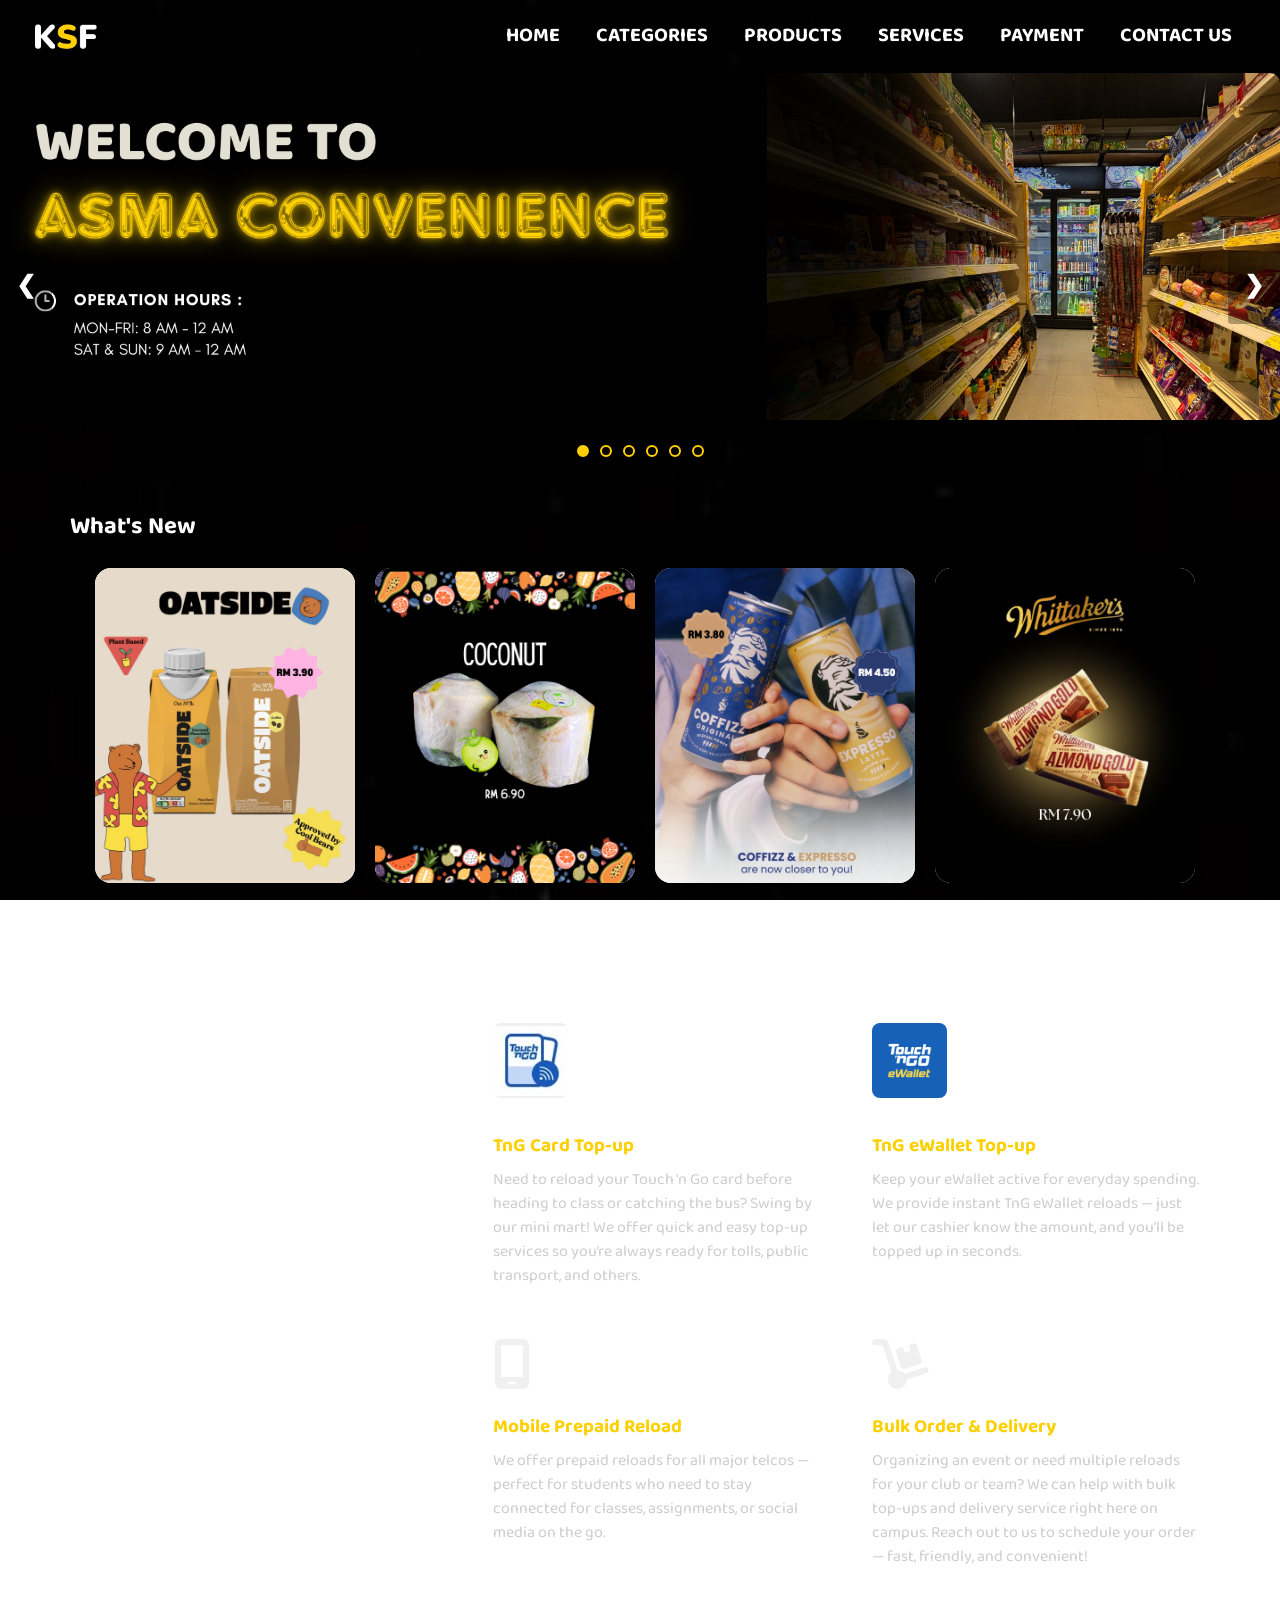
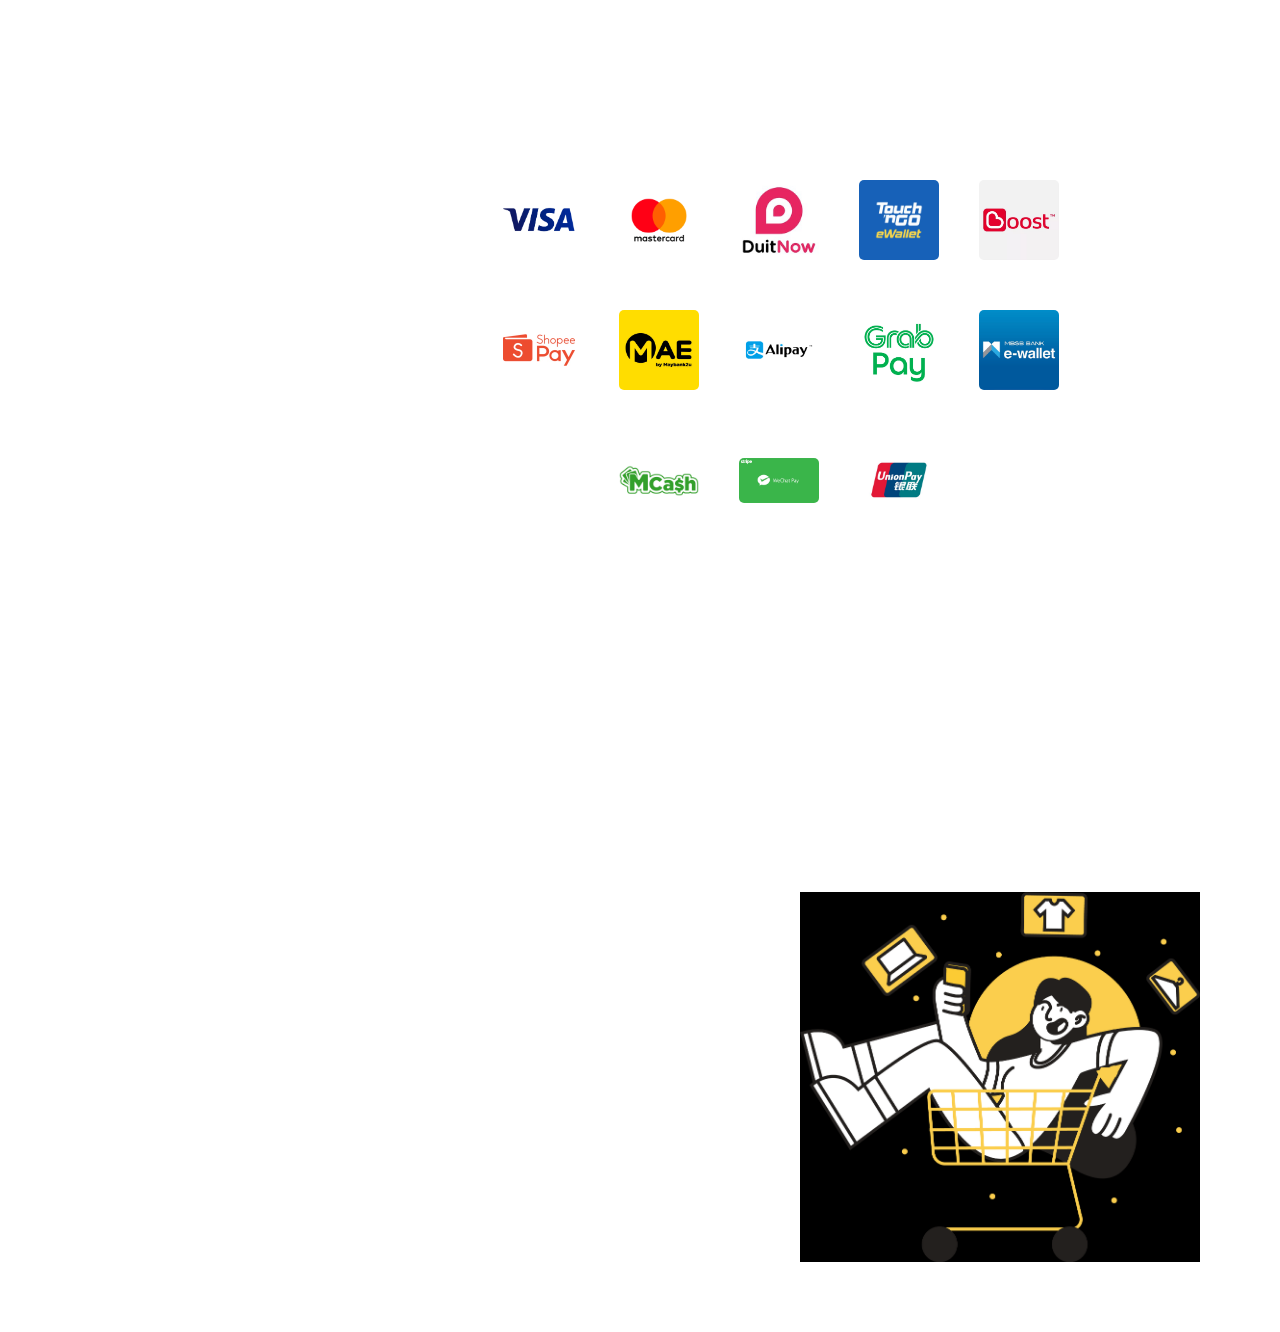
==== index.html @ 22eb764d "c" ====
<!DOCTYPE html>
<html lang="en">
<head>
  <meta charset="UTF-8" />
  <meta name="viewport" content="width=device-width, initial-scale=1.0"/>
  <link rel="preconnect" href="https://fonts.googleapis.com">
  <link rel="preconnect" href="https://fonts.gstatic.com" crossorigin>
  <link href="https://fonts.googleapis.com/css2?family=Baloo+Bhaijaan+2&display=swap" rel="stylesheet">
  <title>Asma' Convenience</title>
  <link rel="stylesheet" href="asmaconvenience.css" />
  <link rel="stylesheet" href="https://cdnjs.cloudflare.com/ajax/libs/font-awesome/6.4.0/css/all.min.css"/>
</head>
<body>
  <div class="header">
    <div class="logo-container">
      <img src="logo.jpeg" alt="Asma Convenience Logo" class="logo-img" />
      <span class="logo-text">Kedai Serbaneka Fareeha</span>
    </div>    
    <nav class="nav-links">
      <a href="index.html">HOME</a>
      <div class="dropdown">
        <a href="#">CATEGORIES</a>
        <div class="dropdown-content">
          <a href="products.html?category=Dairy%20%26%20Eggs">Dairy & Eggs</a>
          <a href="products.html?category=Instant%20Noodles">Instant Noodles</a>
          <a href="products.html?category=Ketchups%20%26%20Sauces">Ketchups & Sauces</a>
          <a href="products.html?category=Beverages">Beverages</a>
          <a href="products.html?category=Snacks">Snacks</a>
          <a href="products.html?category=Household%20Essentials">Household Essentials</a>
          <a href="products.html?category=Stationaries">Stationaries</a>
          <a href="products.html?category=Phone%20Accessories">Phone Accessories</a>
          <a href="products.html?category=Health%20%26%20Wellness">Health & Wellness</a>
        </div>
      </div>
      <a href="products.html">PRODUCTS</a>
      <a href="#services">SERVICES</a>
      <a href="#payment">PAYMENT</a>
      <a href="#contactus">CONTACT US</a>
    </nav>
  </div>

  <div class="slideshow-container">

    <div class="mySlides fade">
      <img src="asmaconvenience.png" class="banner-img" alt="Asma Convenience">
    </div>

    <div class="mySlides fade">
      <img src="banner5.png" class="banner-img" alt="Promo 5">
    </div>
  
    <div class="mySlides fade">
      <img src="banner1.png" class="banner-img" alt="Promo 1">
    </div>

    <div class="mySlides fade">
      <img src="banner2.png" class="banner-img" alt="Promo 2">
    </div>
  
    <div class="mySlides fade">
      <img src="banner3.png" class="banner-img" alt="Promo 3">
    </div>

    <div class="mySlides fade">
      <img src="banner4.png" class="banner-img" alt="Promo 4">
    </div>
  
    <!-- Navigation arrows -->
    <a class="prev" onclick="plusSlides(-1)">❮</a>
    <a class="next" onclick="plusSlides(1)">❯</a>
  </div>
  
  <!-- Dots -->
  <div style="text-align:center; margin-top: 10px;">
    <span class="dot" onclick="currentSlide(1)"></span> 
    <span class="dot" onclick="currentSlide(2)"></span> 
    <span class="dot" onclick="currentSlide(3)"></span> 
    <span class="dot" onclick="currentSlide(4)"></span>
    <span class="dot" onclick="currentSlide(5)"></span>
    <span class="dot" onclick="currentSlide(6)"></span>
  </div>
  
  <script>
    let slideIndex = 1;
    showSlides(slideIndex);
    
    // Next/previous controls
    function plusSlides(n) {
      showSlides(slideIndex += n);
    }
    
    // Dot controls
    function currentSlide(n) {
      showSlides(slideIndex = n);
    }
    
    // Main function
    function showSlides(n) {
      let i;
      let slides = document.getElementsByClassName("mySlides");
      let dots = document.getElementsByClassName("dot");
    
      if (n > slides.length) { slideIndex = 1 }
      if (n < 1) { slideIndex = slides.length }
    
      for (i = 0; i < slides.length; i++) {
        slides[i].style.display = "none";
      }
    
      for (i = 0; i < dots.length; i++) {
        dots[i].classList.remove("active");
      }
    
      slides[slideIndex - 1].style.display = "block";
      dots[slideIndex - 1].classList.add("active");
    }
    
    // Optional: Auto-slide
    setInterval(() => {
      plusSlides(1);
    }, 5000);
    </script>
    
 <div class="home-container">
  <section class="section">
    <h2 class="section-title">What's New</h2>
    <div class="cards-row">
      <div class="card">
        <img src="oatside.png" alt="Oatside">
      </div>
      <div class="card">
        <img src="coconut.png" alt="Coconut">
      </div>
      <div class="card">
        <img src="zus.png" alt="Zus">
      </div>
      <div class="card">
        <img src="whittakers.png" alt="Whittakers">
      </div>
    </div>
  </section>

  <section id="services">
    <section class="services-section">
      <div class="services-container">
        <div class="services-left">
            <h1>Other<br>Services</h1>
        </div>
        <div class="services-right">
          <div class="service-card">
            <img src="tngcard.jpeg" alt="TnG Card Topup" class="service-icon">
            <h3>TnG Card Top-up</h3>
            <p>Need to reload your Touch 'n Go card before heading to class or catching the bus? Swing by our mini mart! We offer quick and easy top-up services so you’re always ready for tolls, public transport, and others.</p>
          </div>
          <div class="service-card">
            <img src="tng.jpeg" alt="TnG eWallet" class="service-icon">
            <h3>TnG eWallet Top-up</h3>
            <p>Keep your eWallet active for everyday spending. We provide instant TnG eWallet reloads — just let our cashier know the amount, and you’ll be topped up in seconds.</p>
          </div>
          <div class="service-card">
            <i class="fa-solid fa-mobile-screen"></i>
            <h3>Mobile Prepaid Reload</h3>
            <p>We offer prepaid reloads for all major telcos — perfect for students who need to stay connected for classes, assignments, or social media on the go.</p>
          </div>
          <div class="service-card">
            <i class="fa-solid fa-dolly"></i>
            <h3>Bulk Order & Delivery</h3>
            <p>Organizing an event or need multiple reloads for your club or team? We can help with bulk top-ups and delivery service right here on campus. Reach out to us to schedule your order — fast, friendly, and convenient!</p>
          </div>
    </div>
  </div>
 </section> 
 </section>

<section id="payment">
  <section class="payment-section">
    <div class="payment-container">
      <div class="payment-right"> 
        <h1>We're<br>Accepting</h1>
      </div>

      <div class="payment-left">
  
        <div class="payment-grid">
          <div class="payment-item"><img src="visa.jpeg" width="200vh" height="100vh" alt="Visa" /></div>
          <div class="payment-item"><img src="mastercard.jpeg" width="200vh" height="100vh" alt="MasterCard" /></div>
          <div class="payment-item"><img src="duitnow.jpeg" alt="DuitNow" /></div>
          <div class="payment-item"><img src="tng.jpeg" alt="TouchNGo" /></div>
          <div class="payment-item"><img src="boost.jpeg" alt="Boost" /></div>
          <div class="payment-item"><img src="shopeepay.jpeg" alt="ShopeePay" /></div>
          <div class="payment-item"><img src="mae.jpeg" alt="MAE" /></div>
          <div class="payment-item"><img src="alipay.jpeg" alt="Alipay" /></div>
          <div class="payment-item"><img src="grabpay.jpeg" alt="GrabPay" /></div>
          <div class="payment-item"><img src="mbsb.jpeg" alt="MBSB e-wallet" /></div>
          <div class="payment-item"><img src="mcash.jpeg" width="400vh" height="200vh" alt="Mcash" /></div>
          <div class="payment-item"><img src="wechatpay.jpeg" width="400vh" height="200vh" alt="WeChatPay" /></div>
          <div class="payment-item"><img src="unionpay.jpeg" alt="UnionPay" /></div>
        </div>
      </div>
     </div> 

 </div>
 </section>
</section>

<section id="contactus">

  <h1 class="contact-title">Contact Us</h1>

  <div class="contact-container">
    <div class="contact-info">
      <div class="contact-item">
        <i class="fab fa-whatsapp"></i>
        <a href="https://wa.me/60193149748" target="_blank">019-314 9748</a>
      </div>

      <div class="contact-item">
        <i class="fab fa-telegram-plane"></i>
        <a href="https://t.me/+zmRWgYmFlAIzOWI1" target="_blank"><u>Asma Shop (KSF)</u></a>
      </div>

      <div class="contact-item">
        <i class="fab fa-facebook-f"></i>
        <a href="https://m.facebook.com/101898915537876/" target="_blank"><u>KSF</u></a>
      </div>

      <div class="contact-item">
        <i class="fab fa-instagram"></i>
        <a href="https://www.instagram.com/ksf_iium?igsh=MXhtZDY1aGNoeW56NQ==" target="_blank"><u>@ksf_iium</u></a>
      </div>

      <div class="contact-item">
        <i class="fas fa-map-marker-alt"></i>
        <a href="https://g.co/kgs/t4s66xi" target="_blank">Asma Conv</a>
      </div>
    </div>

    <div class="contact-image">
      <img src="shopping-cart-illustration.png" alt="Shopping Illustration" />
    </div>
  </div>

  </section>
 
</body>
</html>
---- asmaconvenience.css ----
/* General reset and base styles */

html {
  scroll-behavior: smooth;
}

* {
    margin: 0;
    padding: 0;
    box-sizing: border-box;
  }
  
  body {
    font-family: 'Baloo Bhaijaan 2', cursive;
    background: url('background.jpg') no-repeat center center fixed;
    background-size: cover;
    color: white;
    overflow-x: hidden;
  }
  
  .header {
    background: rgba(0, 0, 0, 0.5);
    padding: 15px 30px;
    display: flex;
    justify-content: space-between;
    align-items: center;
    position: relative;
  }
  
  .logo-container {
    display: flex;
    align-items: center;
    position: relative;
    width: fit-content;
    cursor: pointer;
  }

  .logo-img {
    height: 30px;
    width: auto;
    vertical-align: middle;
    transition: transform 0.8s ease-in-out;
  }  

  .logo-container:hover .logo-text {
    opacity: 1;
    transform: translateX(0);
  }
  
  .logo-text {
    margin-left: 10px;
    font-size: 24px;
    color: #fed000;
    white-space: nowrap;
    opacity: 0;
    transform: translateX(-10px);
    transition: opacity 0.3s ease, transform 0.8s ease-in-out;
  }

  .nav-links a {
    color: white;
    text-decoration: none;
    margin: 0 10px;
    font-size: 20px;
    font-weight: 700;
    padding: 4px 8px;
    border-radius: 4px;
    transition: color 0.3s, background-color 0.3s;
  }

  .nav-links a:hover {
    color: #fed000;
    text-shadow: 0 0 1px #fed000;
  }
  
  .nav-links {
    display: flex;
    align-items: center;
  }
  
  .dropdown {
    position: relative;
    display: inline-block;
  }
  
  .dropdown-content {
    display: none;
    position: absolute;
    top: 100%;
    left: 0;
    background-color: black;
    min-width: 200px;
    z-index: 1;
    flex-direction: column;
    box-shadow: 0px 4px 8px rgba(0, 0, 0, 0.2);
  }
  
  .dropdown-content a {
    color: white;
    padding: 10px 15px;
    text-decoration: none;
    display: block;
    font-weight: bold;
  }
  
  .dropdown:hover .dropdown-content {
    display: flex;
  }

  .dropdown-content a:hover {
    color: #fed000;
  }

  /* Banner images */
.banner-img {
  width: 100%;
  height: auto;
  border-radius: 10px;
  object-fit: cover;
}

/* Hide slides by default */
.mySlides {
  display: none;
}

.slideshow-container {
  position: relative;
  max-width: 100%;
  margin: auto;
}

/* Arrows */
.prev, .next {
  cursor: pointer;
  position: absolute;
  top: 50%;
  width: auto;
  padding: 16px;
  color: white;
  font-weight: bold;
  font-size: 24px;
  transition: 0.3s;
  border-radius: 0 3px 3px 0;
  user-select: none;
  background-color: rgba(0, 0, 0, 0.3);
}

.next {
  right: 0;
  border-radius: 3px 0 0 3px;
}

.prev:hover, .next:hover {
  background-color: rgba(0, 0, 0, 0.6);
}

/* Fade animation */
.fade {
  animation-name: fade;
  animation-duration: 1s;
}

@keyframes fade {
  from { opacity: 0.4; }
  to { opacity: 1; }
}

/* Dots */
.dot {
  cursor: pointer;
  height: 12px;
  width: 12px;
  margin: 0 4px;
  background-color: black;
  border: 2px solid #fed000;
  border-radius: 50%;
  display: inline-block;
  transition: background-color 0.3s;
}

.active, .dot:hover {
  background-color: #fed000;
}  

.home-container {
  padding: 20px;
  max-width: 1200px;
  margin: 20px auto;
}

.section {
  margin-bottom: 40px;
  padding-left: 10px;
}

.section-title {
  font-size: 24px;
  margin-bottom: 20px;
  font-weight: bold;
}

.cards-row {
  display: flex;
  flex-wrap: wrap;
  gap: 20px;
  justify-content: center;
}

.card {
  width: 260px;
  background-color: #fff;
  border-radius: 16px;
  box-shadow: 0 4px 8px rgba(0, 0, 0, 0.1);
  overflow: hidden;
  text-align: center;
  transition: all 0.4s ease;
  flex: 1 1 200px;
  max-width: 260px;
}

.card:hover {
  transform: scale(1.15);
}

.card img {
  width: 100%;
  height: 100%;
  object-fit: cover;
}

@media (max-width: 768px) {
  .header {
    flex-direction: column;
    align-items: flex-start;
  }

  .nav-links {
    flex-wrap: wrap;
    justify-content: flex-start;
    width: 100%;
  }

  .nav-links a {
    margin: 5px 0;
  }

  .dropdown-content {
    position: static;
    width: 100%;
  }
}

.container {
    display: flex;
}

.sidebar {
    width: 250px;
    background: black;
    padding: 20px;
    display: flex;
    flex-direction: column;
    height: 180vh;
}

.sidebar a {
    color: white;
    padding: 15px 10px;
    text-decoration: none;
    font-weight: bolder;
    font-size: larger;
    transition: background 0.3s;
    padding-bottom: 20px;
  }
  
  .sidebar a:hover {
    background: black;
    color: #fed000;
  }

  .products-section {
    flex: 1;
    padding: 60px 40px;
  }
  
  .products-header {
  display: flex;
  justify-content: space-between;
  align-items: center;
  margin-bottom: 20px;
  }

  .products-section h1 {
    font-size: 36px;
    margin-bottom: 30px;
    text-align: left;
    color: #fed000;
  }
  
  .product-grid {
    display: grid;
    grid-template-columns: repeat(auto-fit, minmax(200px, 1fr));
    gap: 20px;
    justify-items: center;
    margin-top: 30px;
  }
  
  .product-card {
    border-radius: 10px;
    padding: 15px;
    text-align: center;
    width: 100%;
    max-width: 180px;
  }

  .product-card h3 {
    font-family: Arial, Helvetica, sans-serif;
  }
  
  .product-card img {
    width: 100%;
    border-radius: 6px;
    margin-bottom: 10px;
    height: auto;
    max-height: 180px;
    object-fit: contain;
  }

  .products-slideshow {
  position: relative;
  width: 100%;
  height: 200px;
  overflow: hidden;
}

.products-slideshow .slide {
  display: none;
  width: 100%;
  border-radius: 6px;
  margin-bottom: 10px;
}

.products-slideshow .slide.active {
  display: block;
  background-color: transparent;
}

.products-slideshow img.slide {
  position: absolute;
  top: 0;
  left: 0;
  width: 100%;
  height: 100%;
  object-fit: cover;
  opacity: 0;
  transition: opacity 0.3s ease;
  z-index: 0;
}

.products-slideshow img.slide.active {
  opacity: 1;
  z-index: 1;
}

.products-slideshow .dots {
  display: flex;
  justify-content: center;
  gap: 5px;
  margin-top: 8px;
  
  position: absolute;
  bottom: 10px;
  left: 50%;
  transform: translateX(-50%);
  gap: 6px;
  z-index: 2;
}

.products-slideshow .dot {
  width: 10px;
  height: 10px;
  border: 2px solid #fed000;
  border-radius: 50%;
  background-color: transparent;
  cursor: pointer;
  transition: background-color 0.2s ease;
}

.products-slideshow .dot:hover,
.products-slideshow .dot.active {
  background-color: #fed000;
}

  .add-to-cart-btn {
    display: flex;
    justify-content: space-between;
    align-items: center;
    gap: 8px;
    font-size: 15px;
    width: 100%;
    max-width: 180px;
    margin-top: 1rem;
    padding: 10px 14px;
    background-color: #000;
    color: #fed000;
    border: 2px solid #fed000;
    border-radius: 8px;
    font-weight: 600;
    cursor: pointer;
    transition: all 0.2s ease-in-out;
    box-shadow: 0 4px 6px rgba(0,0,0,0.1);
    cursor: pointer;
}

.add-to-cart-btn span:last-child {
  font-size: 18px;
  background-color: #fed000;
  color: #000;
  border-radius: 50%;
  width: 24px;
  height: 24px;
  display: flex;
  justify-content: center;
  align-items: center;
}

.add-to-cart-btn span:last-child:hover {
  color: #fed000;
  background-color: #000;
  transform: translateY(-2px);
}

@media (max-width: 600px) {
  .product-card {
    padding: 10px;
  }

  .add-to-cart-btn {
    font-size: 14px;
    padding: 8px 12px;
  }

  .product-card h3 {
    font-size: 14px;
  }
}

.pagination {
  display: flex;
  justify-content: center;
  margin: 20px 0;
  gap: 6px;
  flex-wrap: wrap;
  padding: 10px 0;
}

.pagination button {
  padding: 6px 12px;
  border: 1px solid #aaa;
  background-color: #fff;
  cursor: pointer;
  font-family: 'Baloo Bhaijaan 2', cursive;
  border-radius: 4px;
}

.pagination button.active {
  background-color: #007bff;
  color: white;
  font-weight: bold;
}

@media (max-width: 768px) {
  .container {
    flex-direction: column;
  }

  .sidebar {
    width: 100%;
    height: auto;
    padding: 10px;
    flex-direction: row;
    flex-wrap: wrap;
    justify-content: center;
    background: #000;
  }

  .sidebar a {
    padding: 10px;
    font-size: 14px;
    flex: 1 0 45%;
    text-align: center;
    margin: 5px;
  }

  .products-section {
    padding: 20px 15px;
  }

  .products-header {
    flex-direction: column;
    align-items: flex-start;
    gap: 10px;
  }

  .products-header h1 {
    font-size: 28px;
    margin-bottom: 0;
  }

  .cart-link {
    font-size: 16px;
    align-self: flex-end;
  }

  .search-bar input {
    width: 100%;
    font-size: 16px;
    padding: 10px;
    margin-top: 15px;
  }

  .product-grid {
    grid-template-columns: repeat(auto-fit, minmax(150px, 1fr));
    gap: 15px;
  }

  .product-card {
    max-width: 100%;
  }

  .add-to-cart-btn {
    font-size: 13px;
    padding: 8px 10px;
  }

  .add-to-cart-btn span:last-child {
    width: 20px;
    height: 20px;
    font-size: 16px;
  }

  .pagination button {
    padding: 5px 10px;
    font-size: 14px;
  }
}

.payment-section {
  padding-top: 100px;
  padding-right: 20px;
  padding-bottom: 100px;
  padding-left: 20px;
}

.payment-container {
  display: flex;
  gap: 60px;
  flex-wrap: wrap;
  align-items: flex-start;
  justify-content: center
}

 .payment-right {
  font-size: 35px;
  font-weight: bold;
  color: #fed000;
  text-align: right;
  line-height: 64px; /* Match tallest logo height */
}

 .payment-right h1 {
  font-size: 48px;
  font-weight: bold;
  color: #fff;
  text-align: left;
  line-height: 1.3;
 }
 
.payment-left {
  display: flex;
  flex-wrap: wrap;
  gap: 20px;
}

.payment-grid {
  display: flex;
  flex-wrap: wrap;
  justify-content: center;
  gap: 20px;
  align-items: center;
  max-width: 600px;
}

.payment-item {
  text-align: center;
  transition: all 0.3s ease;
}

.payment-item:hover {
  transform: scale(1.30);
}

.payment-item img {
  width: 100px;
  height: auto;
  border-radius: 15px;
  padding: 10px;
}

/* Mobile (480px and below) */
@media (max-width: 480px) {
  .payment-section {
    padding: 40px 10px;
  }

  .payment-container {
    gap: 30px;
    padding: 10px;
  }

  .payment-right h1 {
    font-size: 28px;
  }

  .payment-grid {
    gap: 10px;
  }

  .payment-item img {
    width: 60px;
    padding: 5px;
  }

  .payment-item:hover {
    transform: scale(1.1); /* Less zoom on mobile */
  }
}

.services-section {
  padding-top: 100px;
  padding-right: 20px;
  padding-bottom: 100px;
  padding-left: 20px;
}

.services-container {
  display: flex;
  gap: 60px;
  flex-wrap: wrap;
}

.services-left {
  flex: 1;
  min-width: 200px;
  display: flex;
}

.services-left h1 {
  font-size: 48px;
  line-height: 1.3;
  color: #fff;
}

.services-right {
  flex: 2;
  display: grid;
  grid-template-columns: repeat(2, 1fr);
  gap: 50px;
}

.service-card {
  color: #ccc;
}

.service-icon {
  width: 75px;
  height: 75px;
  margin-bottom: 12px;
  display: inline-block;
  object-fit: contain;
  border-radius: 8px;
  background-color: #f0f0f0;
}

.service-card i {
  font-size: 50px;
  color: #f0f0f0;
  margin-bottom: 12px;
  display: inline-block;
}

.service-card h3 {
  margin: 10px 0 6px;
  font-size: 19px;
  font-weight: bold;
  color: #fed000;
}

.service-card p {
  font-size: 16px;
  line-height: 1.5;
}

@media (max-width: 768px) {
  .services-section {
    padding: 40px 20px;
  }

  .services-container {
    flex-direction: column;
    gap: 30px;
  }

  .services-left h1 {
    font-size: 32px;
    text-align: center;
  }

  .services-right {
    grid-template-columns: 1fr;
    gap: 30px;
  }

  .service-card h3 {
    font-size: 16px;
    text-align: center;
  }

  .service-card p {
    font-size: 14px;
    text-align: justify;
  }

  .service-icon,
  .service-card i {
    display: block;
    margin: 0 auto 12px;
    align-items: center;
  }
}

/* Header */
header {
  padding: 20px;
  text-align: left;
  background-color: #1e1e1e;
  border-bottom: 1px solid #333;
}

header h1 {
  margin: 0;
}

.cart-link {
  color: #f2f2f2;
  text-decoration: none;
  font-size: 14px;
  text-align: right;
  padding: 8px 14px;
}

.cart-link:hover {
  color: #fed000;
}

.search-bar {
    margin-bottom: 20px;
    text-align: center;
  }

  #searchInput {
    width: 60%;
    padding: 10px;
    border: 1px solid #ccc;
    border-radius: 8px;
    font-size: 16px;
  }

/* Main Cart Section */
main {
  padding: 40px 20px;
  display: flex;
  justify-content: center;
}

.cart-table {
  background-color: #fff;
  color: #000;
  border-radius: 12px;
  box-shadow: 0 0 10px rgba(255, 255, 255, 0.05);
  overflow-x: auto;
  width: 90%;
  max-width: 900px;
}

.cart-table table {
  width: 100%;
  border-collapse: collapse;
}

.cart-table th,
.cart-table td {
  padding: 16px;
  text-align: center;
  border-bottom: 1px solid #ddd;
}

.cart-table th {
  background-color: #f2f2f2;
  font-weight: bold;
}

.cart-product {
  display: flex;
  align-items: center;
  gap: 10px;
}

.cart-product img {
  width: 60px;
  height: 60px;
  object-fit: cover;
  border-radius: 6px;
}

.qty-btn {
  background-color: #eee;
  border: none;
  padding: 6px 10px;
  font-size: 16px;
  cursor: pointer;
  margin: 0 5px;
  border-radius: 6px;
}

.qty-btn:hover {
  background-color: #ddd;
}

.clear-btn {
  width: 150px;       /* or any value you prefer */
  padding: 10px 16px;
  font-size: 16px;
  background-color: #e74c3c;
  color: white;
  border: none;
  border-radius: 5px;
  cursor: pointer;
  margin-bottom: 20px;
}


.clear-btn:hover {
  background-color: #cc0000;
}

.total-row td {
  font-weight: bold;
  font-size: 18px;
  background-color: #fafafa;
}

.cart-wrapper {
  width: 90%;
  max-width: 900px;
  display: flex;
  flex-direction: column;
  align-items: flex-start; /* Left-align children */
  gap: 20px; /* space between table and button */
}

.cart-footer {
  padding-left: 16px; /* adjust if needed */
}

@media (max-width: 768px) {
  main {
    padding: 20px 10px;
  }

  .cart-wrapper {
    width: 100%;
    padding: 0 10px;
    align-items: center;
  }

  .cart-table {
    width: 100%;
    overflow-x: auto;
    border-radius: 8px;
    box-shadow: none;
  }

  .cart-table table {
    min-width: 600px;
  }

  .cart-table th,
  .cart-table td {
    padding: 12px;
    font-size: 14px;
  }

  .cart-product img {
    width: 50px;
    height: 50px;
  }

  .qty-btn {
    padding: 5px 8px;
    font-size: 14px;
  }

  .total-row td {
    font-size: 16px;
  }

  .clear-btn {
    width: 100%;
    max-width: 200px;
    font-size: 15px;
    padding: 10px;
  }

  .cart-footer {
    width: 100%;
    display: flex;
    justify-content: center;
  }

  header h1 {
    font-size: 24px;
    text-align: center;
  }

  .cart-link {
    display: block;
    text-align: center;
    margin-top: 10px;
    font-size: 14px;
  }
}

.contact-title {
  text-align: center;
  color: white;
  font-size: 48px;
  margin-top: 60px;
  margin-bottom: 30px;
}


.contact-container {
  display: flex;
  justify-content: space-between;
  align-items: center;
  padding: 60px 80px;
}

.contact-info {
  flex: 1;
  justify-content: center;
}

.contact-info h1 {
  font-size: 48px;
  margin-bottom: 40px;
}

.contact-item {
  display: flex;
  align-items: center;
  margin-bottom: 17px;
  font-size: 24px;
}

.contact-item i {
  font-size: 32px;
  margin-right: 20px;
}

.contact-item span {
  font-weight: bold;
}

.contact-image img {
  max-width: 400px;
  height: auto;
}

.contact-item a {
  color: #fff;
  text-decoration: none;
  font-weight: bold;
  font-size: 24px;
}

.contact-item a:hover {
  color: #fed000;
   text-decoration: underline;
}
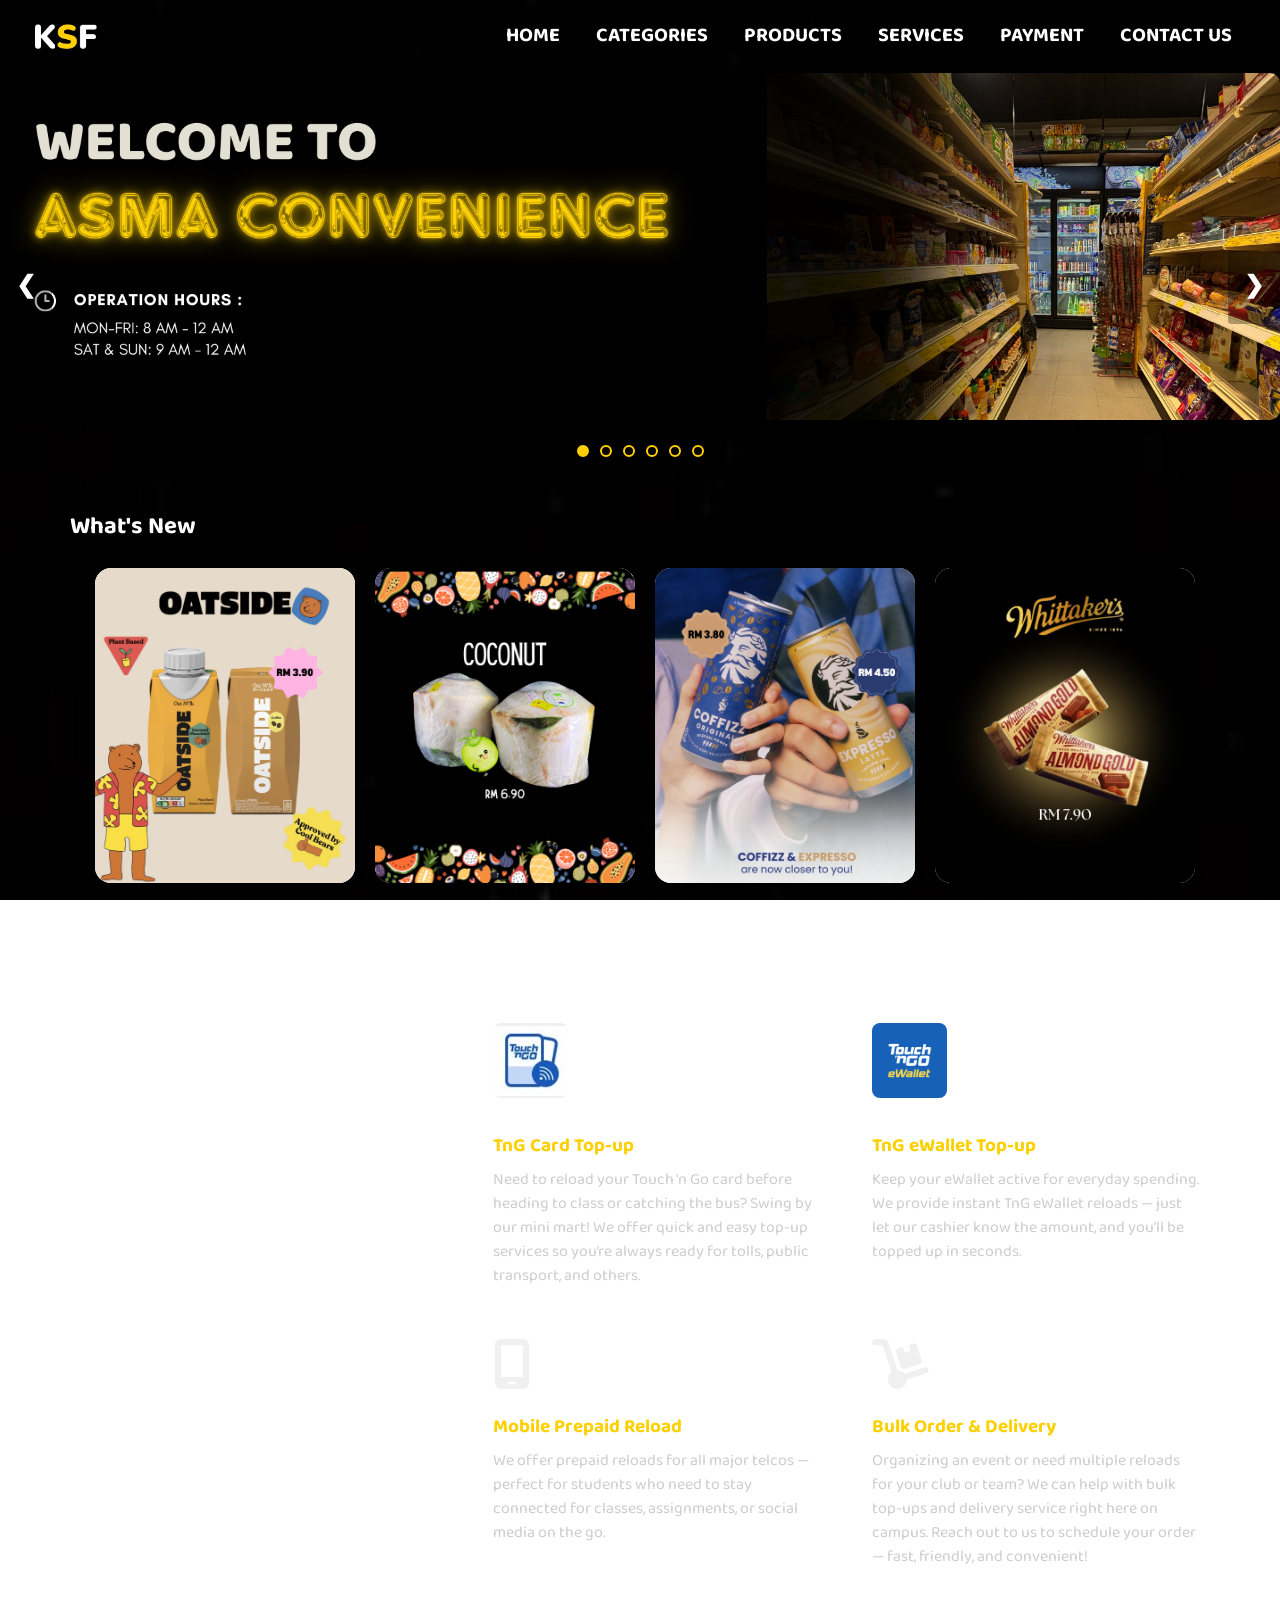
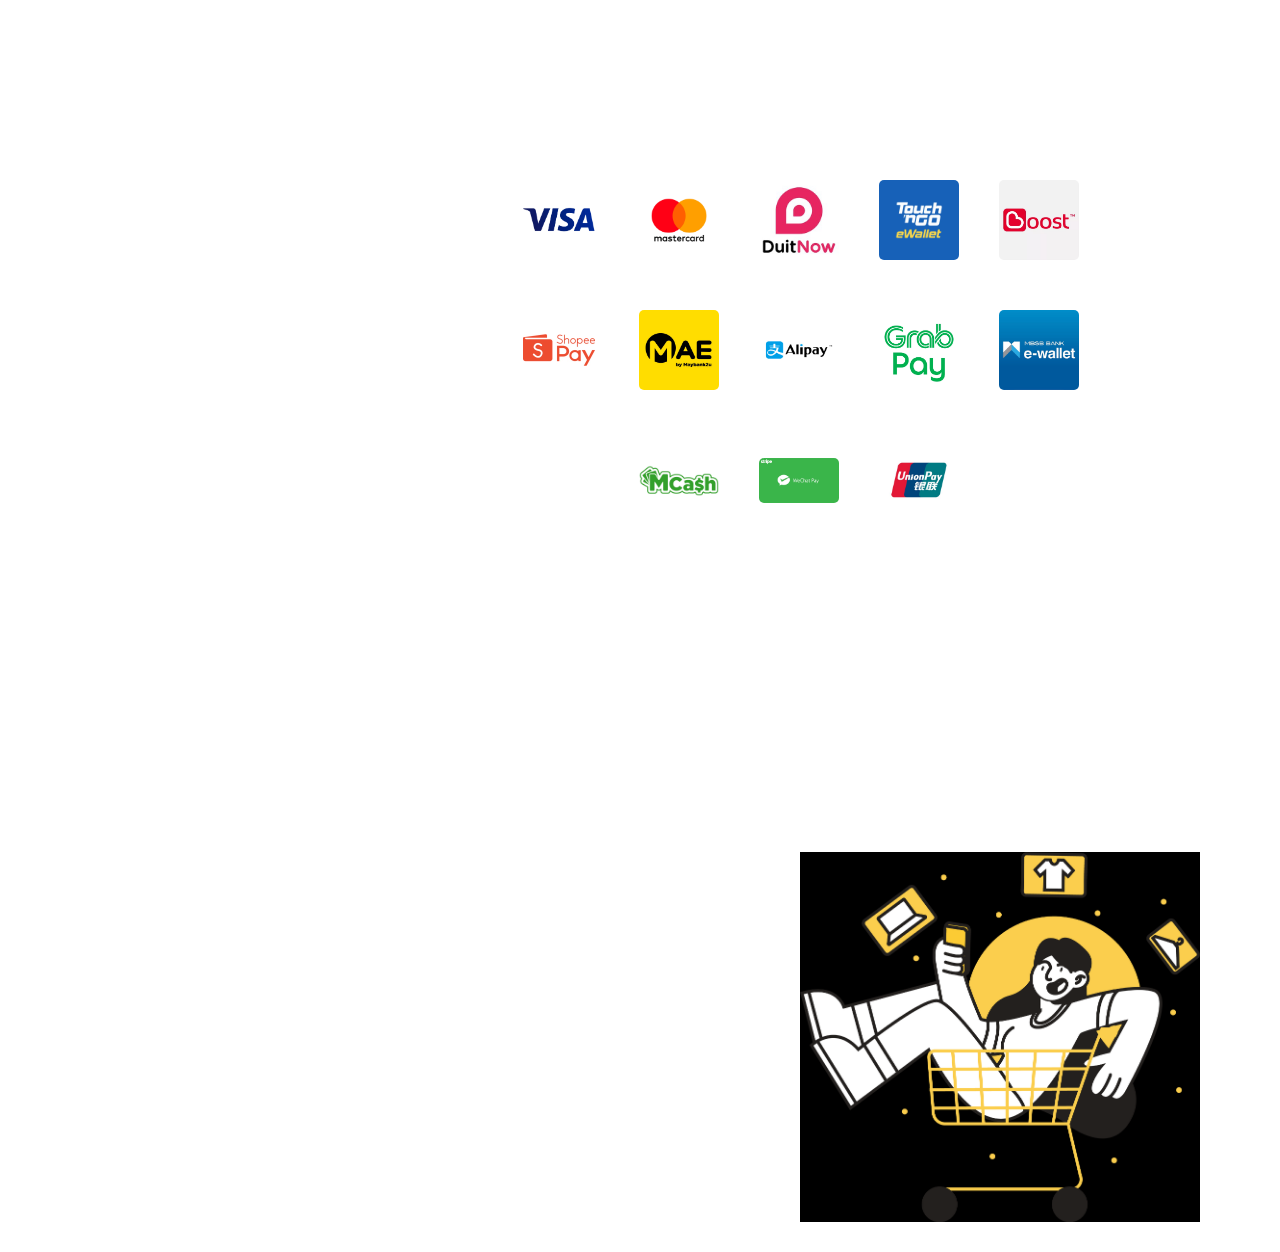
==== commit 14a155da: "c" ====
--- a/index.html
+++ b/index.html
@@ -16,6 +16,9 @@
       <img src="logo.jpeg" alt="Asma Convenience Logo" class="logo-img" />
       <span class="logo-text">Kedai Serbaneka Fareeha</span>
     </div>    
+    <div class="menu-icon" onclick="toggleNav()">
+      <i class="fas fa-bars"></i>
+    </div>
     <nav class="nav-links">
       <a href="index.html">HOME</a>
       <div class="dropdown">
@@ -242,5 +245,11 @@
 
   </section>
  
+  <script>
+  function toggleNav() {
+    document.querySelector('.nav-links').classList.toggle('show');
+  }
+</script>
+
 </body>
 </html>
--- a/asmaconvenience.css
+++ b/asmaconvenience.css
@@ -56,6 +56,13 @@
     transform: translateX(-10px);
     transition: opacity 0.3s ease, transform 0.8s ease-in-out;
   }
+
+  .menu-icon {
+  display: none;
+  font-size: 24px;
+  color: white;
+  cursor: pointer;
+}
 
   .nav-links a {
     color: white;
@@ -78,6 +85,50 @@
     align-items: center;
   }
   
+  @media (max-width: 768px) {
+
+     .menu-icon {
+    display: block;
+  }
+
+    .nav-links {
+    display: none;
+    flex-direction: column;
+    gap: 10px;
+    background-color: rgba(0, 0, 0, 0.9);
+    position: absolute;
+    top: 60px;
+    right: 15px;
+    padding: 15px;
+    border-radius: 8px;
+    z-index: 999;
+  }
+
+  .nav-links.show {
+    display: flex;
+  }
+
+  .logo-container {
+    flex-direction: column;
+    align-items: center;
+    text-align: center;
+    justify-content: space-between;
+  }
+
+  .logo-img {
+    width: 80px;
+  }
+
+  .logo-text {
+    font-size: 18px;
+  }
+
+  nav.nav-links a {
+    font-size: 16px;
+    padding: 8px 0;
+  }
+  }
+
   .dropdown {
     position: relative;
     display: inline-block;
@@ -555,7 +606,7 @@
 
 .payment-container {
   display: flex;
-  gap: 60px;
+  gap: 100px;
   flex-wrap: wrap;
   align-items: flex-start;
   justify-content: center
@@ -565,7 +616,7 @@
   font-size: 35px;
   font-weight: bold;
   color: #fed000;
-  text-align: right;
+  text-align: left;
   line-height: 64px; /* Match tallest logo height */
 }
 
@@ -621,6 +672,7 @@
 
   .payment-right h1 {
     font-size: 28px;
+    text-align: center;
   }
 
   .payment-grid {
@@ -715,6 +767,9 @@
   .services-left h1 {
     font-size: 32px;
     text-align: center;
+    justify-items: center;
+    align-items: center;
+    justify-self: center;
   }
 
   .services-right {
@@ -955,12 +1010,16 @@
   display: flex;
   justify-content: space-between;
   align-items: center;
-  padding: 60px 80px;
+  gap: 10px;
+  padding: 20px 80px;
 }
 
 .contact-info {
-  flex: 1;
+  flex: 1.3;
   justify-content: center;
+  align-items: center;
+  padding-right: 0; /* Remove or reduce this */
+  margin-right: 0;
 }
 
 .contact-info h1 {
@@ -982,6 +1041,10 @@
 
 .contact-item span {
   font-weight: bold;
+}
+
+.contact-image {
+  flex: 0.7;
 }
 
 .contact-image img {
@@ -1000,3 +1063,41 @@
   color: #fed000;
    text-decoration: underline;
 }
+
+@media (max-width: 768px) {
+  .contact-title {
+    font-size: 36px;
+    margin-top: 40px;
+    margin-bottom: 20px;
+    padding: 0 20px;
+  }
+
+  .contact-container {
+    flex-direction: column;
+    padding: 20px;
+    text-align: center;
+  }
+
+  .contact-info {
+    margin-bottom: 30px;
+  }
+
+  .contact-item {
+    justify-content: center;
+    font-size: 18px;
+  }
+
+  .contact-item i {
+    font-size: 24px;
+    margin-right: 12px;
+  }
+
+  .contact-item a {
+    font-size: 18px;
+  }
+
+  .contact-image img {
+    max-width: 100%;
+    height: auto;
+  }
+}
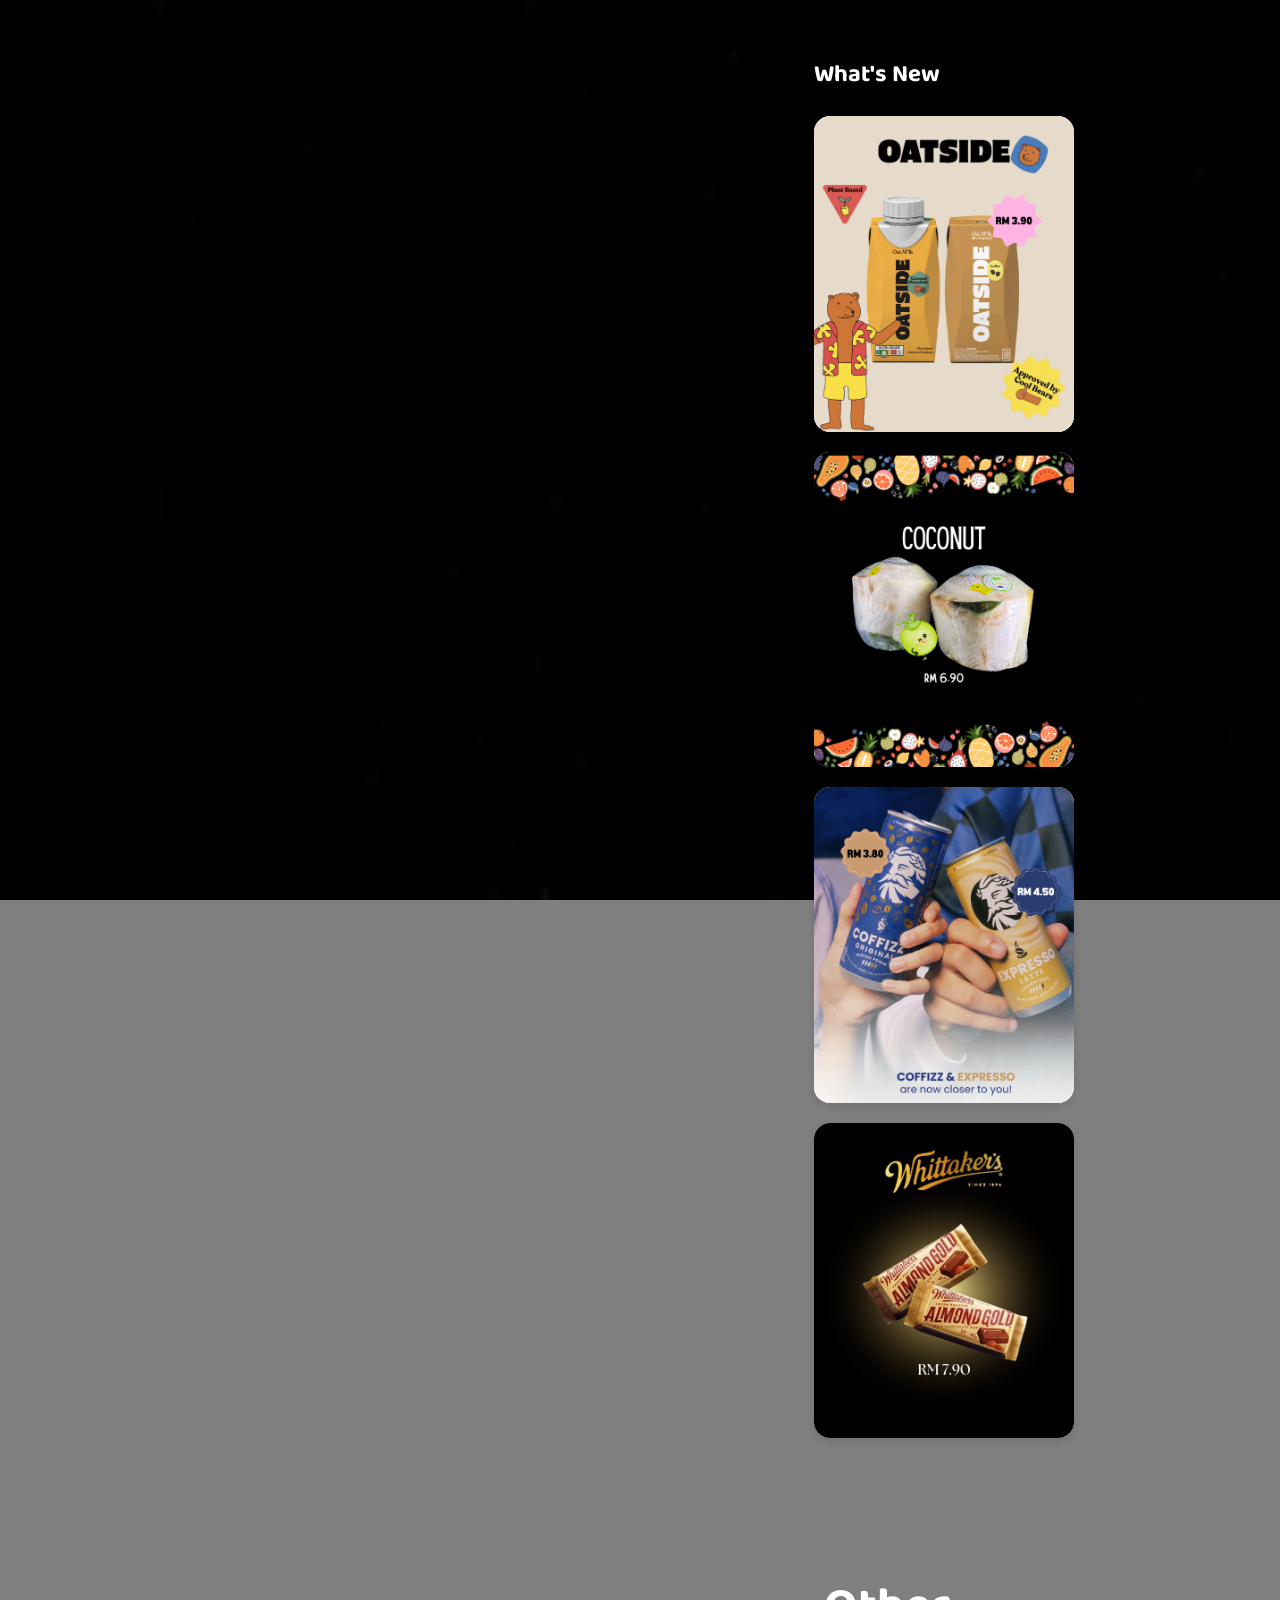
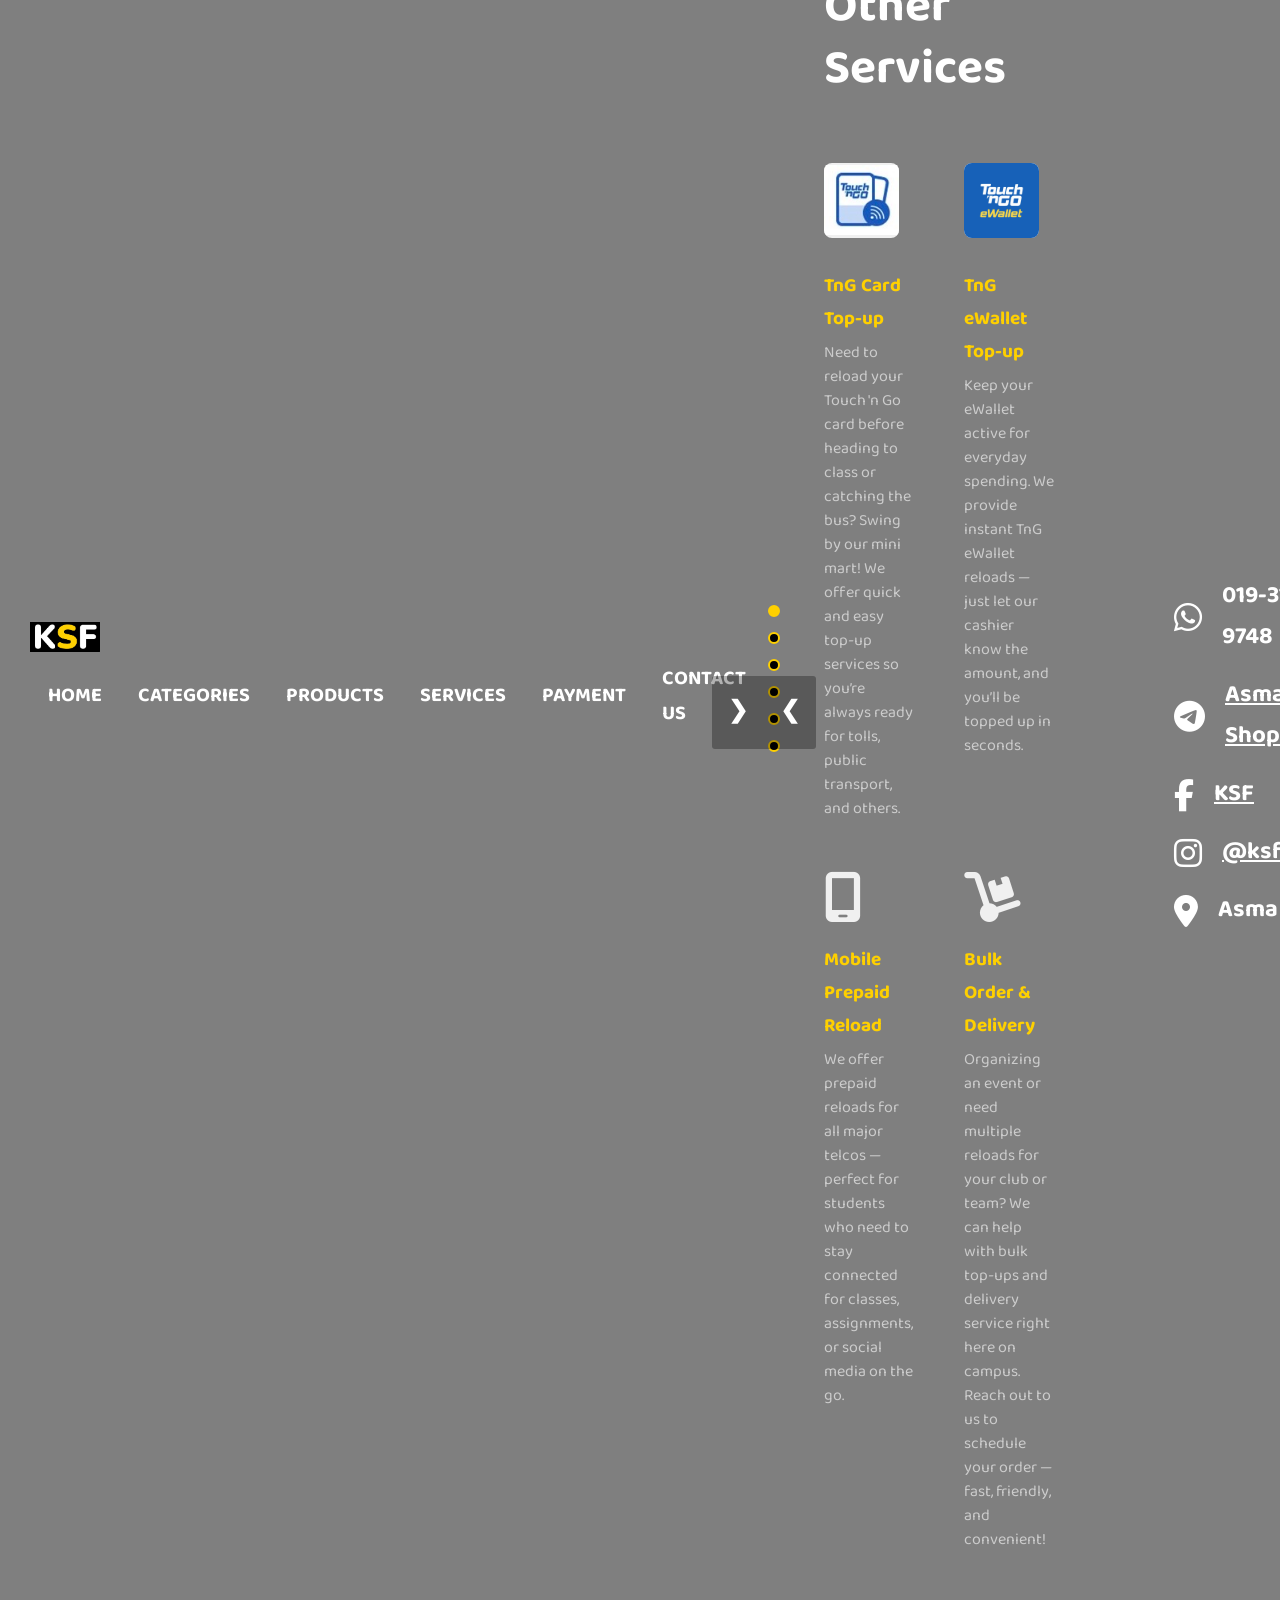
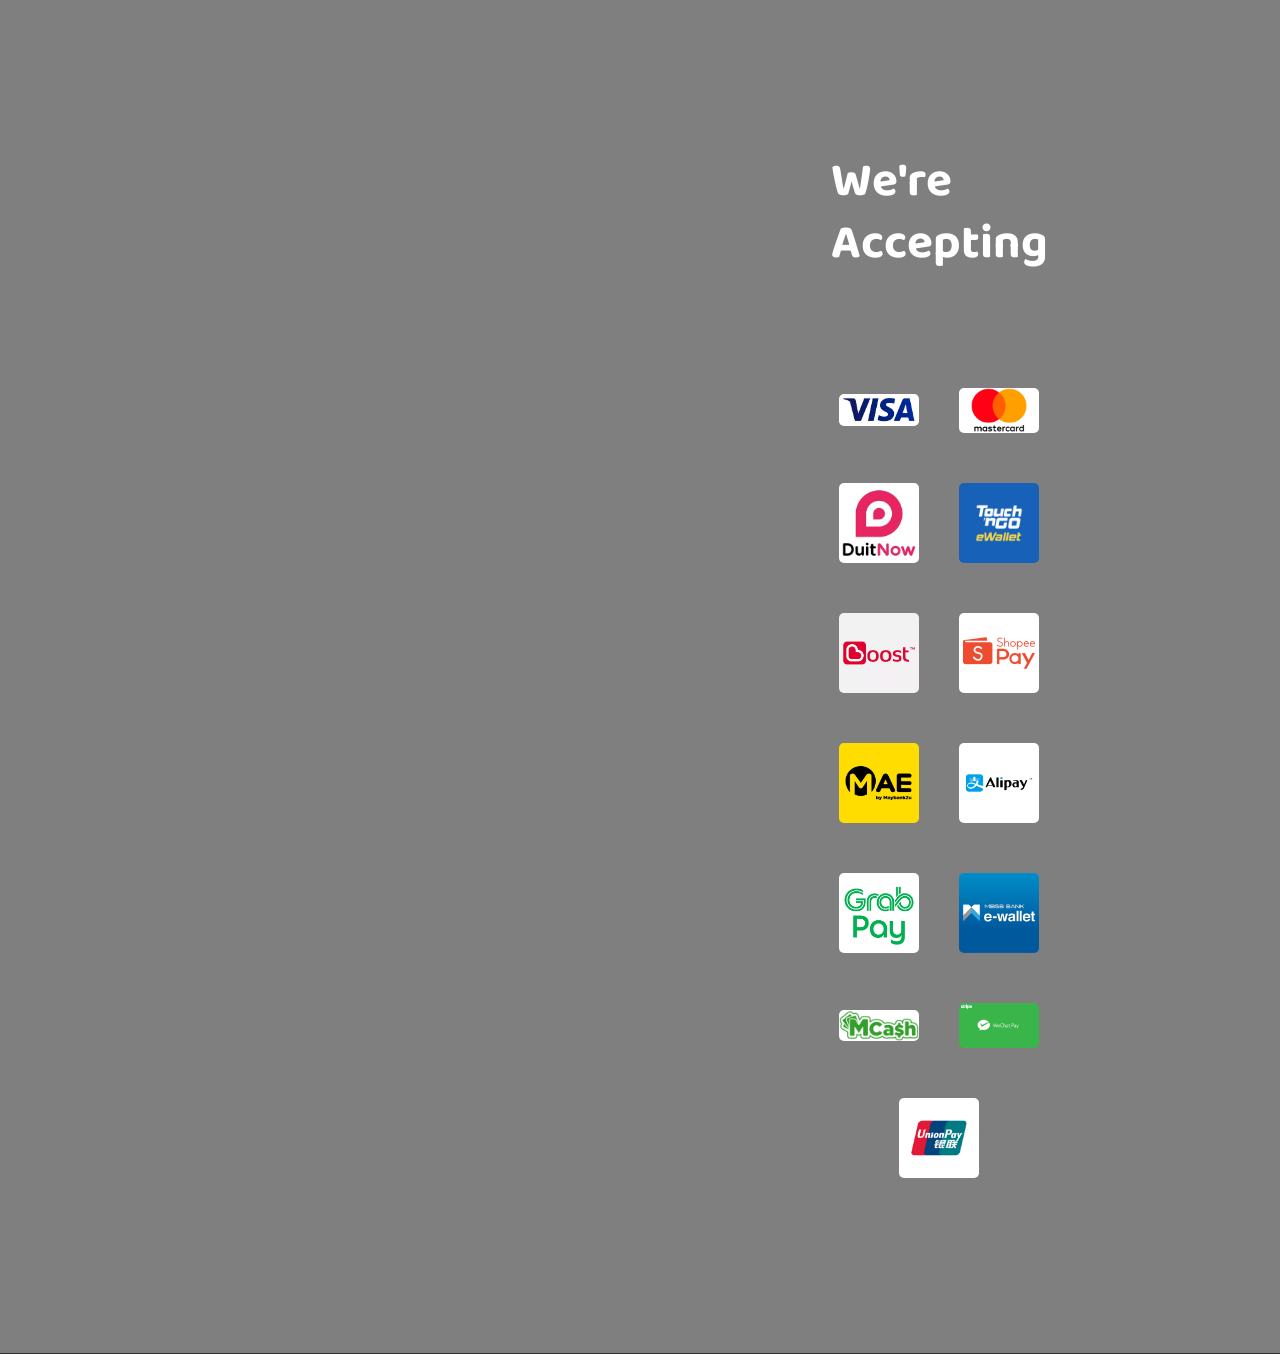
==== commit 5451131c: "c" ====
--- a/index.html
+++ b/index.html
@@ -11,13 +11,15 @@
   <link rel="stylesheet" href="https://cdnjs.cloudflare.com/ajax/libs/font-awesome/6.4.0/css/all.min.css"/>
 </head>
 <body>
-  <div class="header">
+  <header class="header">
+   <div class="top-bar">
     <div class="logo-container">
       <img src="logo.jpeg" alt="Asma Convenience Logo" class="logo-img" />
       <span class="logo-text">Kedai Serbaneka Fareeha</span>
     </div>    
     <div class="menu-icon" onclick="toggleNav()">
-      <i class="fas fa-bars"></i>
+      <i class="fas fa-bars" id="open-icon"></i>
+      <span id="close-icon" style="display: none;">&times;</span>
     </div>
     <nav class="nav-links">
       <a href="index.html">HOME</a>
@@ -40,6 +42,7 @@
       <a href="#payment">PAYMENT</a>
       <a href="#contactus">CONTACT US</a>
     </nav>
+   </div> 
   </div>
 
   <div class="slideshow-container">
@@ -247,7 +250,19 @@
  
   <script>
   function toggleNav() {
-    document.querySelector('.nav-links').classList.toggle('show');
+    const navLinks = document.querySelector('.nav-links');
+    const openIcon = document.getElementById('open-icon');
+    const closeIcon = document.getElementById('close-icon');
+
+    navLinks.classList.toggle('show');
+
+    if (navLinks.classList.contains('show')) {
+      openIcon.style.display = 'none';
+      closeIcon.style.display = 'inline';
+    } else {
+      openIcon.style.display = 'inline';
+      closeIcon.style.display = 'none';
+    }
   }
 </script>
 
--- a/asmaconvenience.css
+++ b/asmaconvenience.css
@@ -25,6 +25,10 @@
     justify-content: space-between;
     align-items: center;
     position: relative;
+  }
+
+  .top-bar {
+    justify-content: space-between;
   }
   
   .logo-container {
@@ -62,6 +66,12 @@
   font-size: 24px;
   color: white;
   cursor: pointer;
+}
+
+.menu-icon span {
+  font-size: 32px;
+  color: white;
+  line-height: 1;
 }
 
   .nav-links a {
@@ -86,6 +96,13 @@
   }
   
   @media (max-width: 768px) {
+    .top-bar {
+  display: flex;
+  align-items: center;
+  justify-content: center;
+  position: relative;
+  padding: 10px;
+}
 
      .menu-icon {
     display: block;
@@ -1016,9 +1033,9 @@
 
 .contact-info {
   flex: 1.3;
-  justify-content: center;
+  justify-content: space-around;
   align-items: center;
-  padding-right: 0; /* Remove or reduce this */
+  padding-right: 0; 
   margin-right: 0;
 }
 
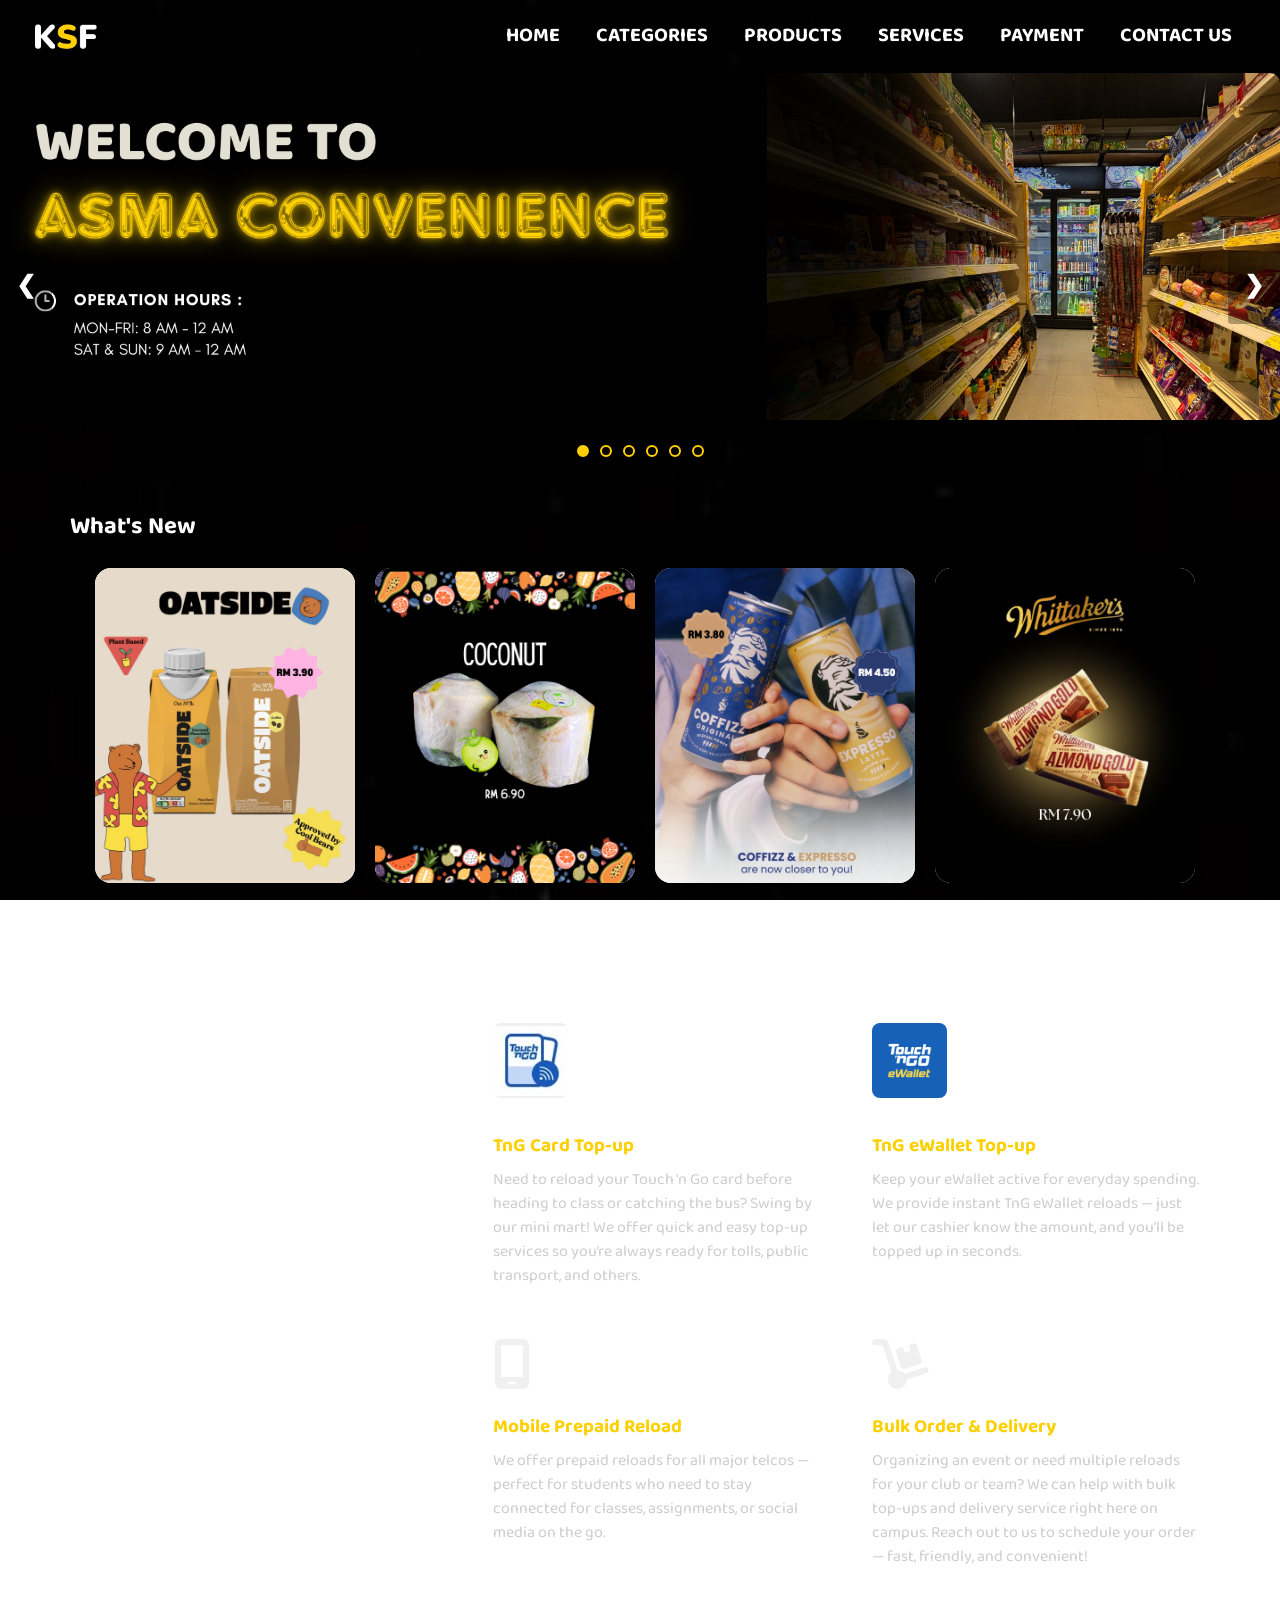
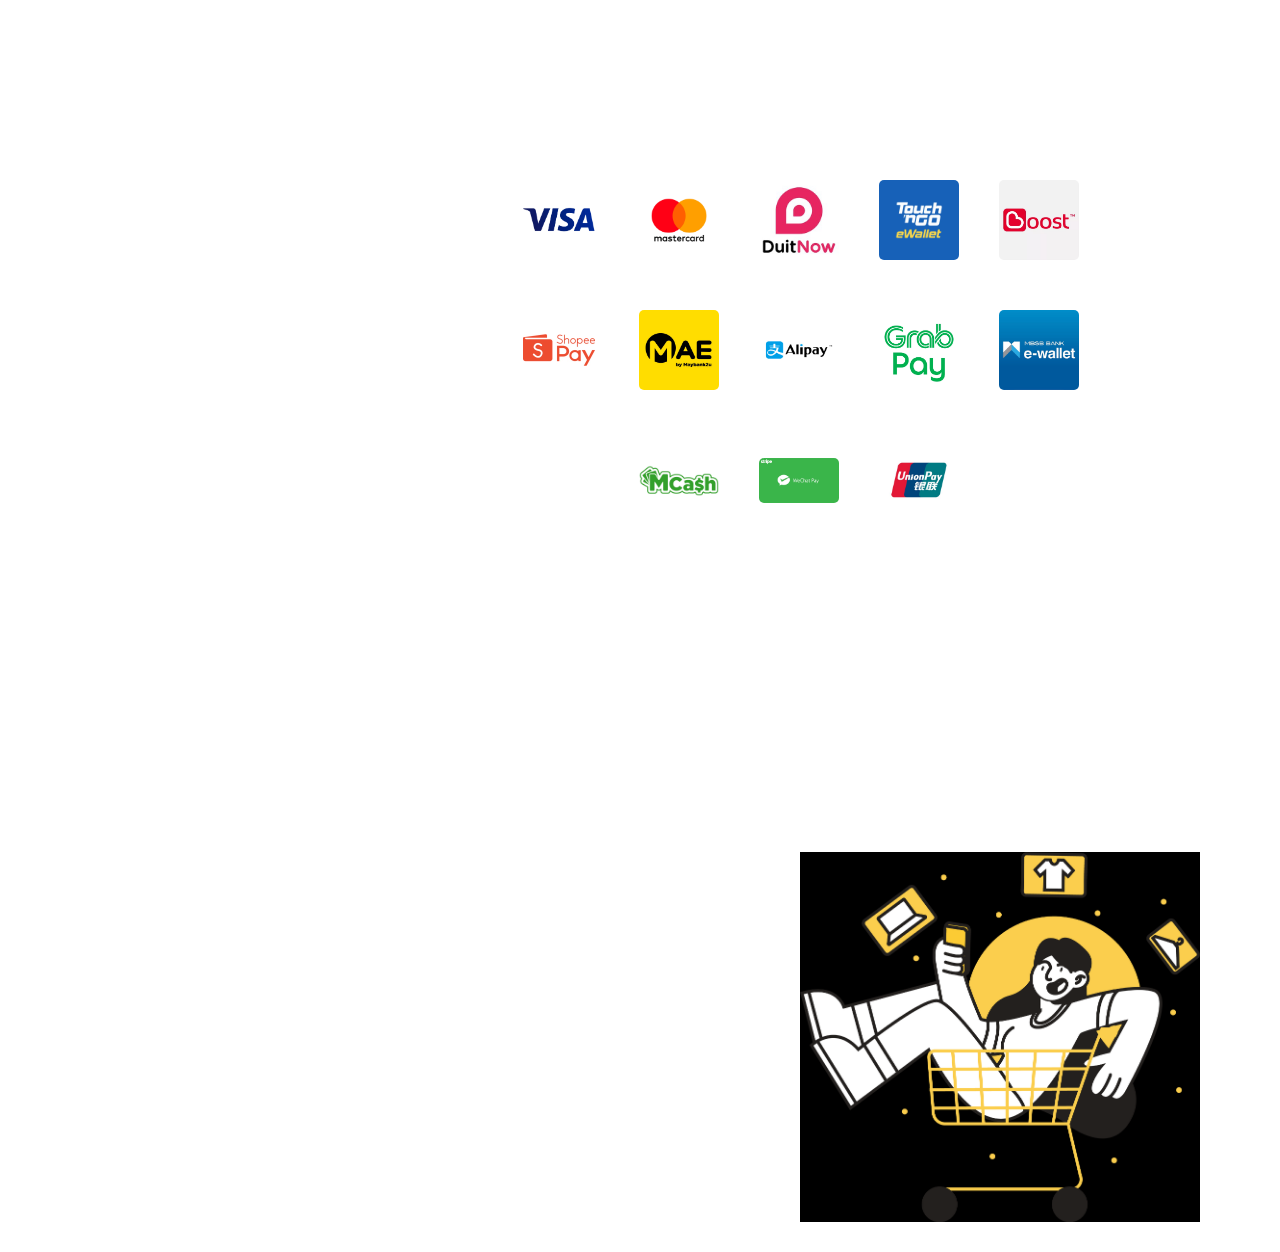
==== commit 7d3d9c15: "c" ====
--- a/index.html
+++ b/index.html
@@ -11,8 +11,8 @@
   <link rel="stylesheet" href="https://cdnjs.cloudflare.com/ajax/libs/font-awesome/6.4.0/css/all.min.css"/>
 </head>
 <body>
-  <header class="header">
-   <div class="top-bar">
+  
+   <div class="header">
     <div class="logo-container">
       <img src="logo.jpeg" alt="Asma Convenience Logo" class="logo-img" />
       <span class="logo-text">Kedai Serbaneka Fareeha</span>
@@ -43,7 +43,6 @@
       <a href="#contactus">CONTACT US</a>
     </nav>
    </div> 
-  </div>
 
   <div class="slideshow-container">
 
--- a/asmaconvenience.css
+++ b/asmaconvenience.css
@@ -27,10 +27,6 @@
     position: relative;
   }
 
-  .top-bar {
-    justify-content: space-between;
-  }
-  
   .logo-container {
     display: flex;
     align-items: center;
@@ -96,14 +92,6 @@
   }
   
   @media (max-width: 768px) {
-    .top-bar {
-  display: flex;
-  align-items: center;
-  justify-content: center;
-  position: relative;
-  padding: 10px;
-}
-
      .menu-icon {
     display: block;
   }
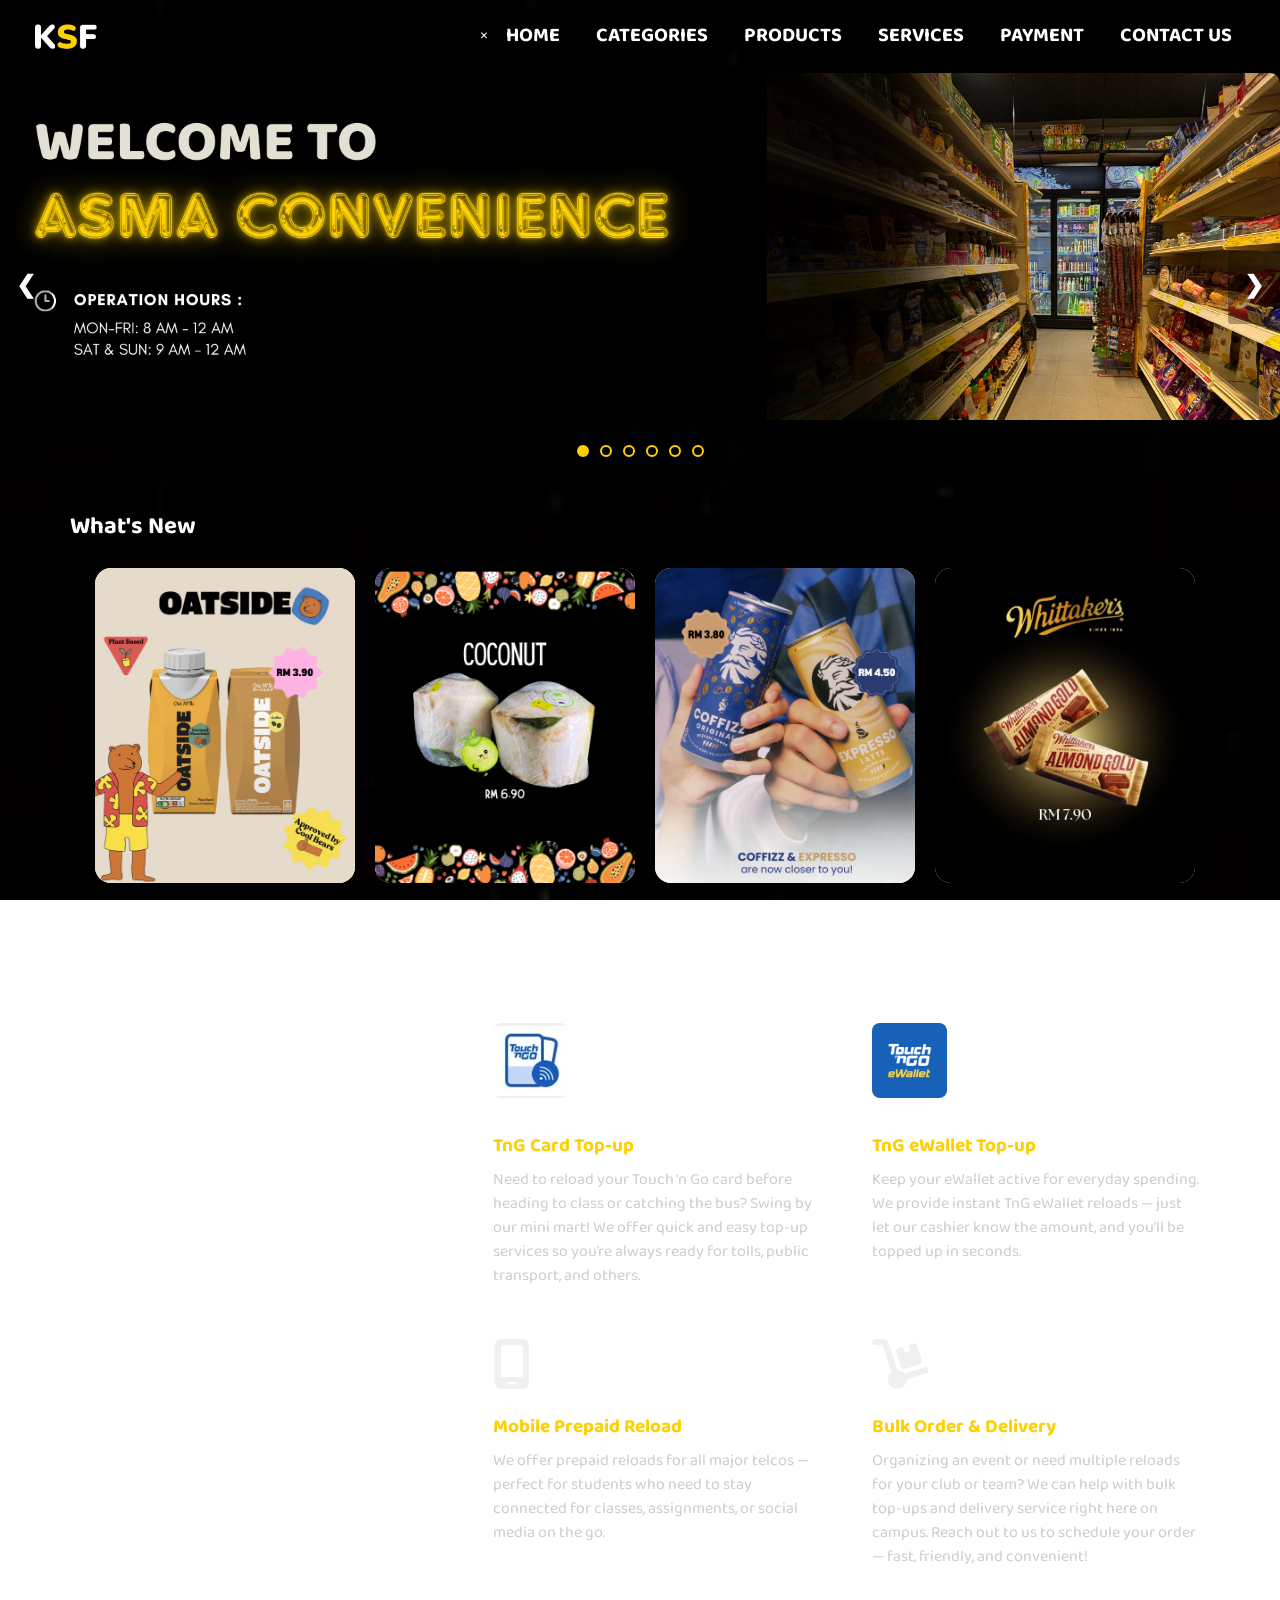
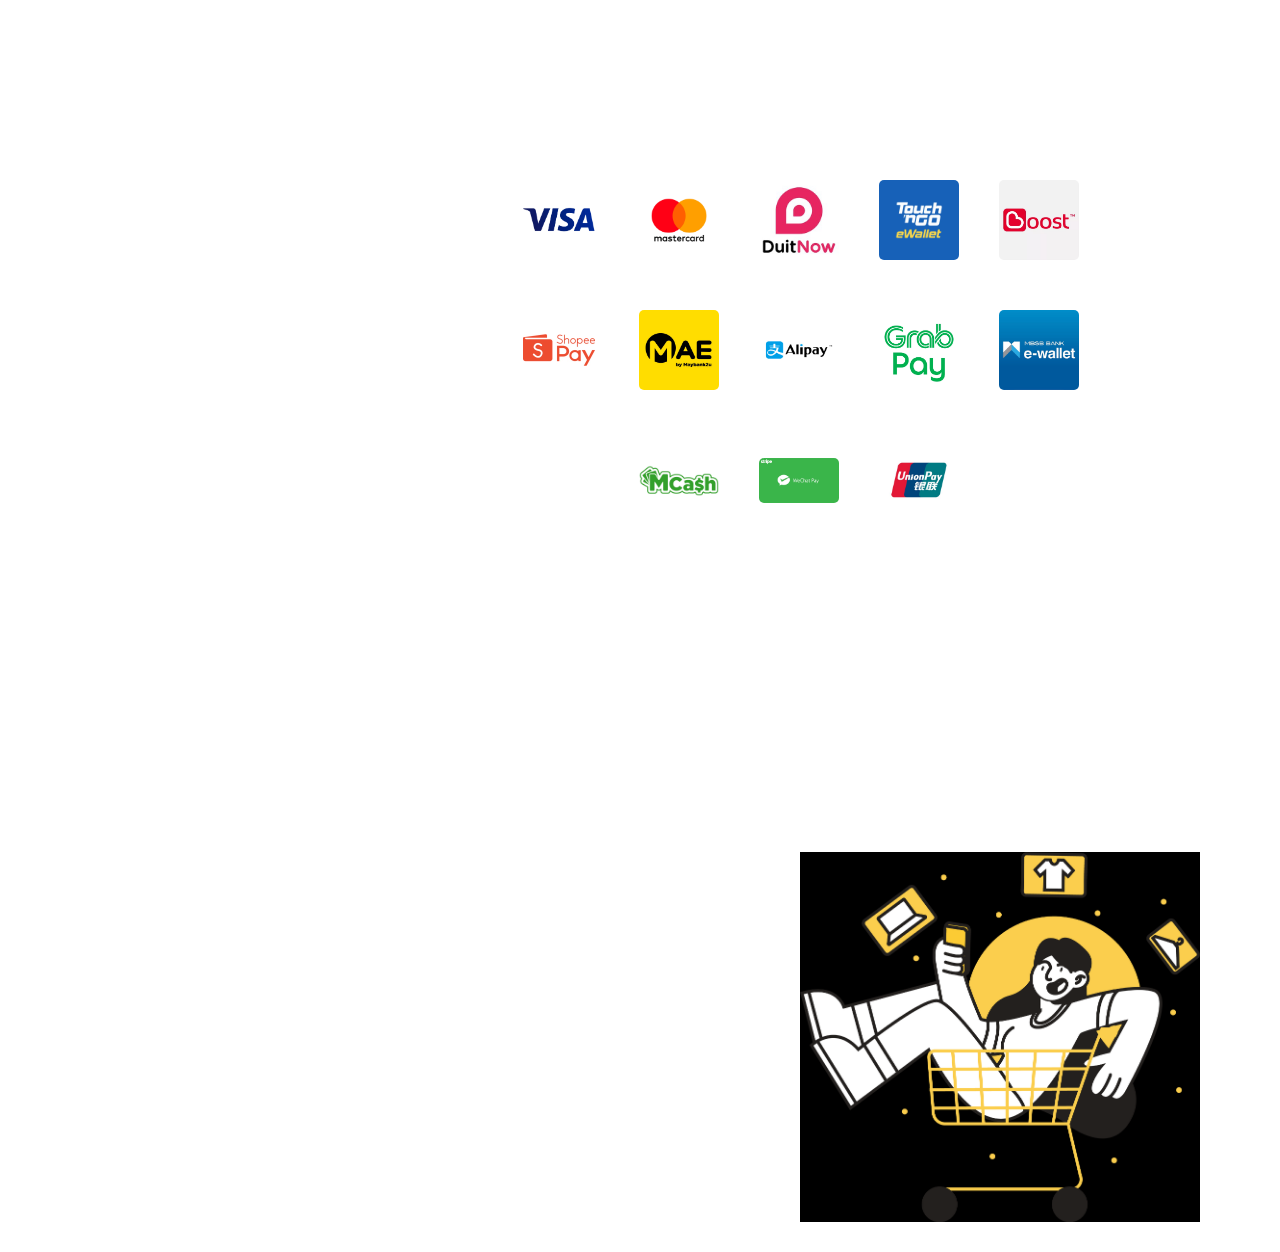
==== commit 364c77cd: "c" ====
--- a/index.html
+++ b/index.html
@@ -18,10 +18,10 @@
       <span class="logo-text">Kedai Serbaneka Fareeha</span>
     </div>    
     <div class="menu-icon" onclick="toggleNav()">
-      <i class="fas fa-bars" id="open-icon"></i>
-      <span id="close-icon" style="display: none;">&times;</span>
+      <i class="fas fa-bars"></i>
     </div>
     <nav class="nav-links">
+      <div class="close-icon" onclick="toggleNav()">×</div>
       <a href="index.html">HOME</a>
       <div class="dropdown">
         <a href="#">CATEGORIES</a>
@@ -249,19 +249,7 @@
  
   <script>
   function toggleNav() {
-    const navLinks = document.querySelector('.nav-links');
-    const openIcon = document.getElementById('open-icon');
-    const closeIcon = document.getElementById('close-icon');
-
-    navLinks.classList.toggle('show');
-
-    if (navLinks.classList.contains('show')) {
-      openIcon.style.display = 'none';
-      closeIcon.style.display = 'inline';
-    } else {
-      openIcon.style.display = 'inline';
-      closeIcon.style.display = 'none';
-    }
+    document.querySelector('.nav-links').classList.toggle('show');
   }
 </script>
 
--- a/asmaconvenience.css
+++ b/asmaconvenience.css
@@ -97,21 +97,32 @@
   }
 
     .nav-links {
-    display: none;
-    flex-direction: column;
-    gap: 10px;
-    background-color: rgba(0, 0, 0, 0.9);
-    position: absolute;
-    top: 60px;
-    right: 15px;
-    padding: 15px;
-    border-radius: 8px;
-    z-index: 999;
-  }
+  display: none;
+  position: fixed;
+  top: 0;
+  left: 0;
+  height: 100vh;
+  width: 100%;
+  background-color: #333;
+  flex-direction: column;
+  justify-content: center;
+  align-items: center;
+  z-index: 999;
+}
 
   .nav-links.show {
     display: flex;
   }
+
+  /* Close icon inside nav */
+.close-icon {
+  position: absolute;
+  top: 20px;
+  right: 20px;
+  font-size: 30px;
+  color: white;
+  cursor: pointer;
+}
 
   .logo-container {
     flex-direction: column;
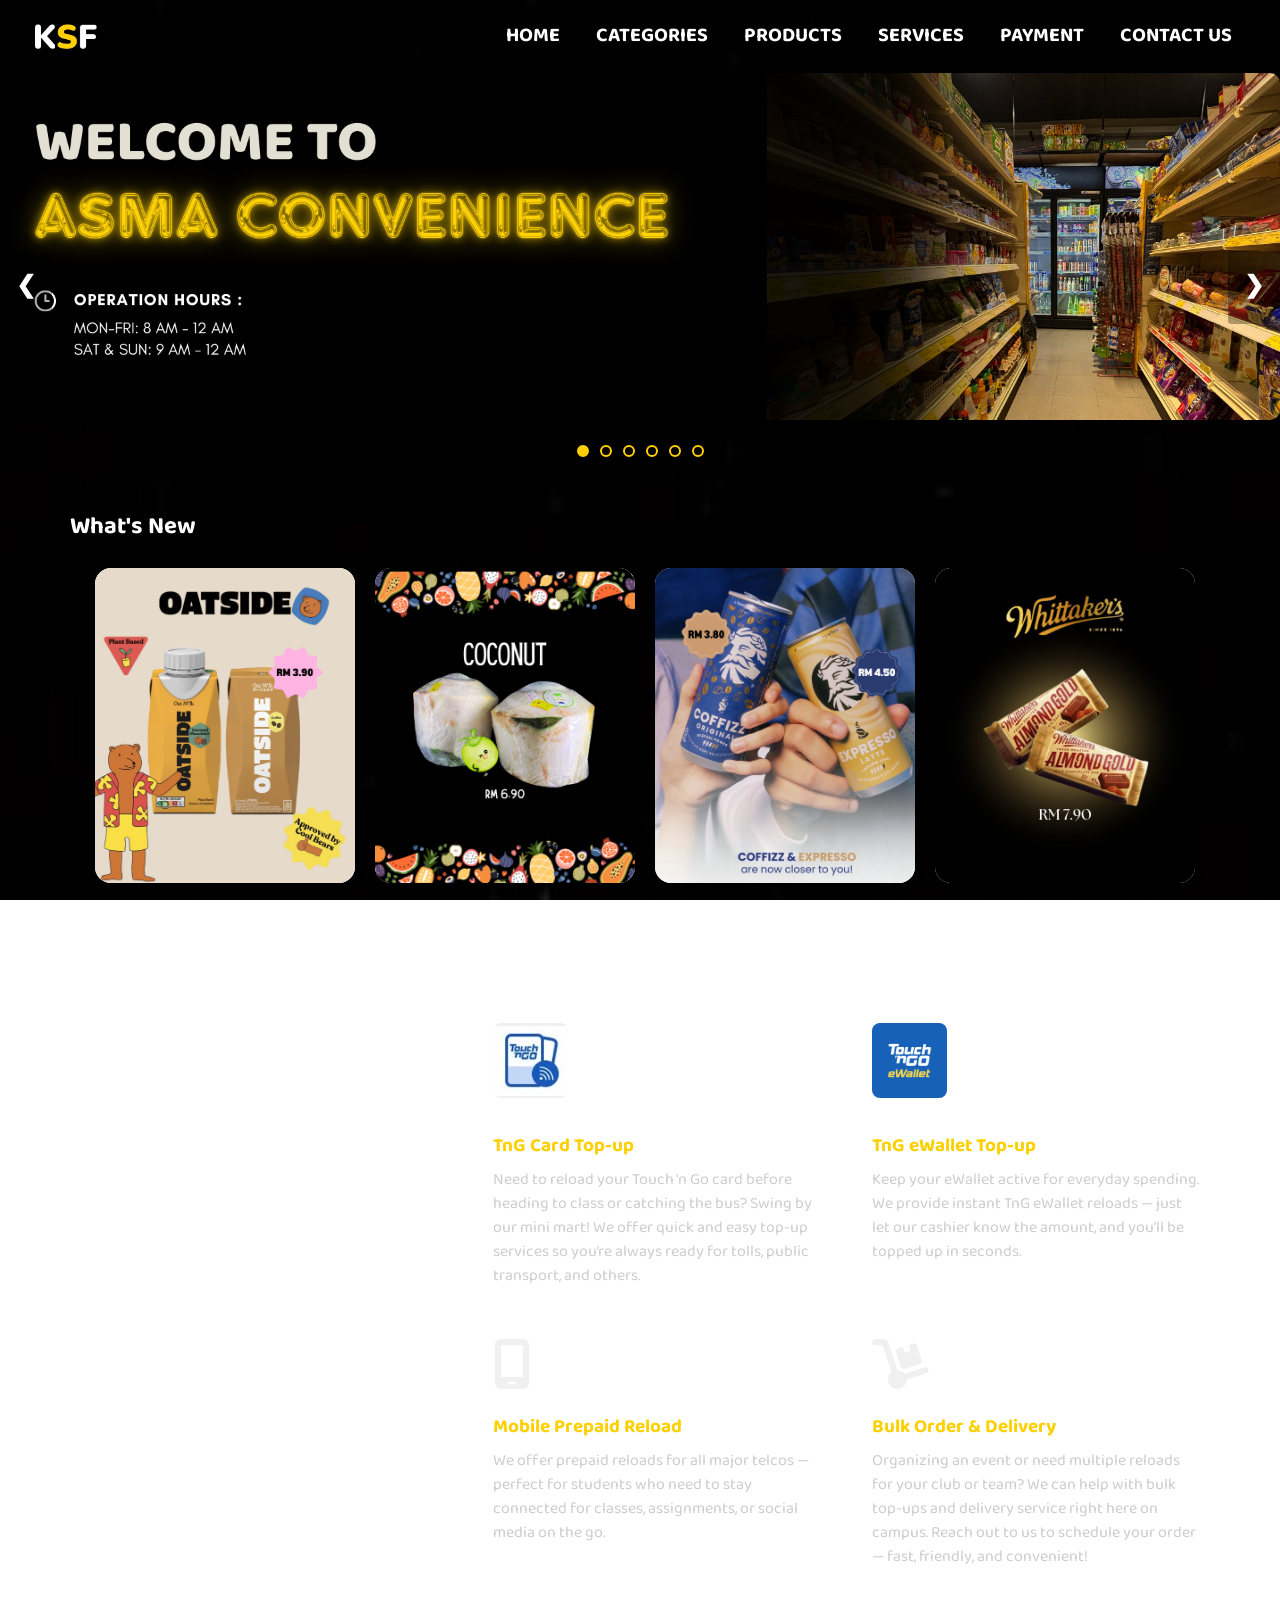
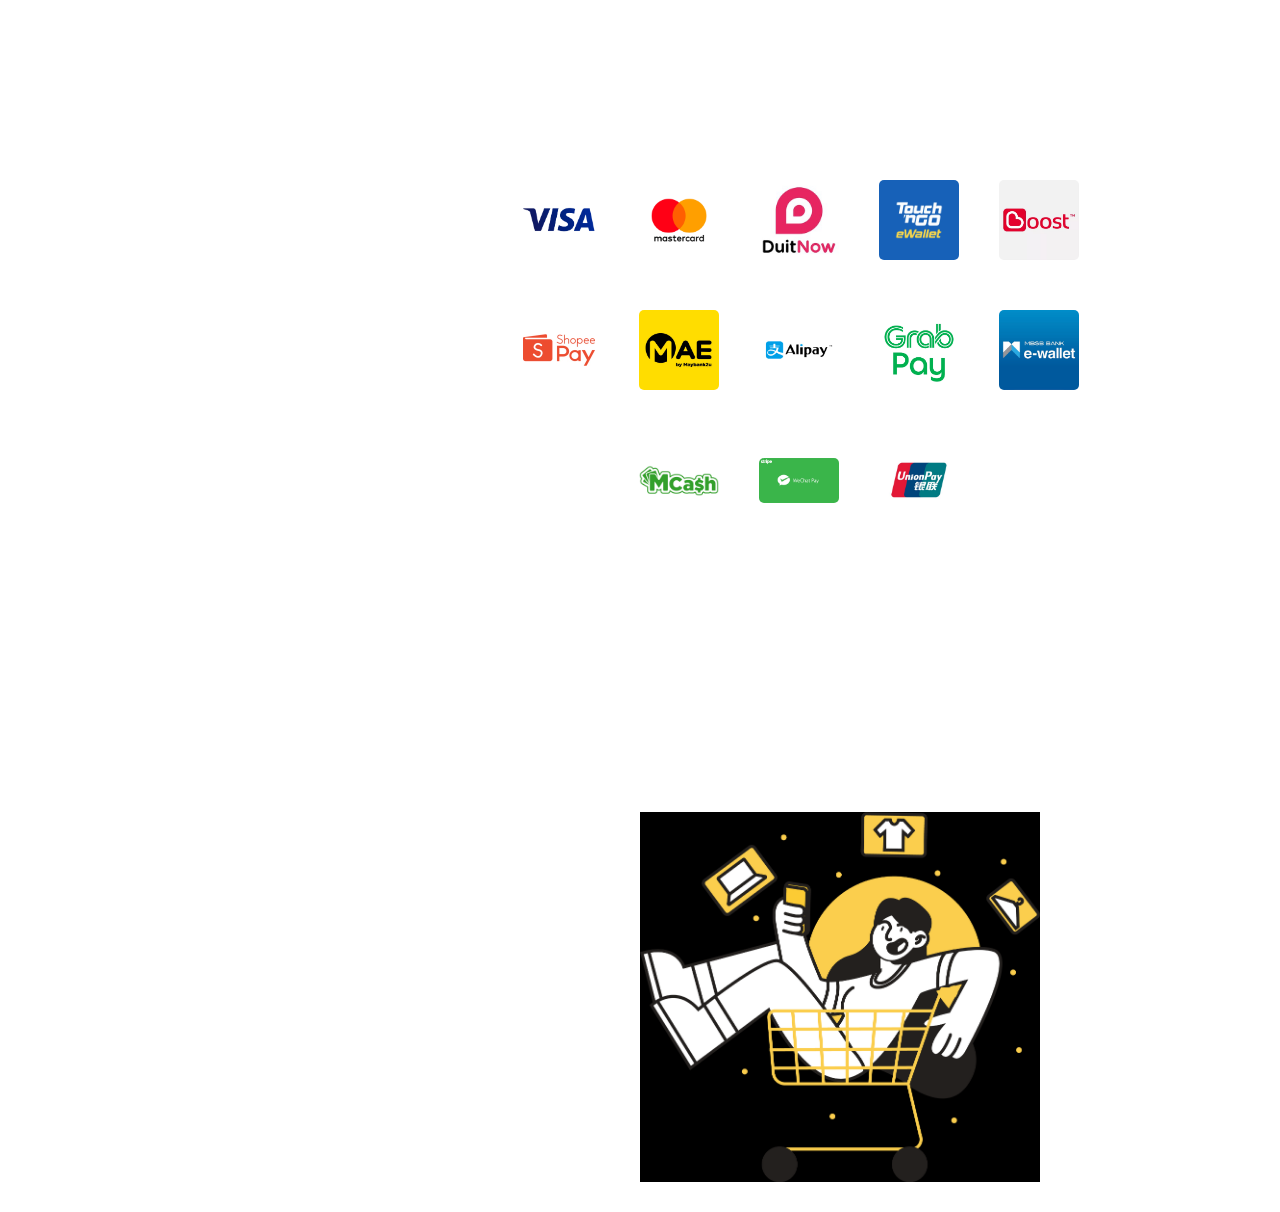
==== commit be425594: "c" ====
--- a/index.html
+++ b/index.html
@@ -47,27 +47,45 @@
   <div class="slideshow-container">
 
     <div class="mySlides fade">
-      <img src="asmaconvenience.png" class="banner-img" alt="Asma Convenience">
-    </div>
-
-    <div class="mySlides fade">
-      <img src="banner5.png" class="banner-img" alt="Promo 5">
-    </div>
-  
-    <div class="mySlides fade">
-      <img src="banner1.png" class="banner-img" alt="Promo 1">
-    </div>
-
-    <div class="mySlides fade">
-      <img src="banner2.png" class="banner-img" alt="Promo 2">
-    </div>
-  
-    <div class="mySlides fade">
-      <img src="banner3.png" class="banner-img" alt="Promo 3">
-    </div>
-
-    <div class="mySlides fade">
-      <img src="banner4.png" class="banner-img" alt="Promo 4">
+      <picture>
+        <source media="(max-width: 768px)" srcset="asmaconvenience-mobile.png">
+        <img src="asmaconvenience.png" class="banner-img" alt="Asma Convenience">
+      </picture>
+    </div>
+  
+    <div class="mySlides fade">
+      <picture>
+        <source media="(max-width: 768px)" srcset="banner1-mobile.png">
+        <img src="banner1.png" class="banner-img" alt="Promo 1">
+      </picture>
+    </div>
+
+    <div class="mySlides fade">
+      <picture>
+        <source media="(max-width: 768px)" srcset="banner2-mobile.png">
+        <img src="banner2.png" class="banner-img" alt="Promo 2">
+      </picture>
+    </div>
+  
+    <div class="mySlides fade">
+      <picture>
+        <source media="(max-width: 768px)" srcset="banner3-mobile.png">
+        <img src="banner3.png" class="banner-img" alt="Promo 3">
+      </picture>
+    </div>
+
+    <div class="mySlides fade">
+      <picture>
+        <source media="(max-width: 768px)" srcset="banner4-mobile.png">
+        <img src="banner4.png" class="banner-img" alt="Promo 4">
+      </picture>
+    </div>
+
+    <div class="mySlides fade">
+      <picture>
+        <source media="(max-width: 768px)" srcset="banner5-mobile.png">
+        <img src="banner5.png" class="banner-img" alt="Promo 5">
+      </picture>
     </div>
   
     <!-- Navigation arrows -->
@@ -251,6 +269,16 @@
   function toggleNav() {
     document.querySelector('.nav-links').classList.toggle('show');
   }
+
+  // Close nav when any link is clicked
+  document.addEventListener('DOMContentLoaded', function () {
+    const navLinks = document.querySelectorAll('.nav-links a');
+    navLinks.forEach(link => {
+      link.addEventListener('click', () => {
+        document.querySelector('.nav-links').classList.remove('show');
+      });
+    });
+  });
 </script>
 
 </body>
--- a/asmaconvenience.css
+++ b/asmaconvenience.css
@@ -68,6 +68,10 @@
   font-size: 32px;
   color: white;
   line-height: 1;
+}
+
+.close-icon {
+  display: none;
 }
 
   .nav-links a {
@@ -110,19 +114,19 @@
   z-index: 999;
 }
 
-  .nav-links.show {
+    .nav-links.show {
     display: flex;
   }
 
   /* Close icon inside nav */
-.close-icon {
-  position: absolute;
-  top: 20px;
-  right: 20px;
-  font-size: 30px;
-  color: white;
-  cursor: pointer;
-}
+  .close-icon {
+    position: absolute;
+    top: 20px;
+    right: 20px;
+    font-size: 30px;
+    color: white;
+    cursor: pointer;
+  }
 
   .logo-container {
     flex-direction: column;
@@ -145,38 +149,38 @@
   }
   }
 
-  .dropdown {
-    position: relative;
-    display: inline-block;
-  }
-  
-  .dropdown-content {
-    display: none;
-    position: absolute;
-    top: 100%;
-    left: 0;
-    background-color: black;
-    min-width: 200px;
-    z-index: 1;
-    flex-direction: column;
-    box-shadow: 0px 4px 8px rgba(0, 0, 0, 0.2);
-  }
-  
-  .dropdown-content a {
-    color: white;
-    padding: 10px 15px;
-    text-decoration: none;
-    display: block;
-    font-weight: bold;
-  }
-  
-  .dropdown:hover .dropdown-content {
-    display: flex;
-  }
-
-  .dropdown-content a:hover {
-    color: #fed000;
-  }
+.dropdown {
+  position: relative;
+  display: inline-block;
+}
+  
+.dropdown-content {
+  display: none;
+  position: absolute;
+  top: 100%;
+  left: 0;
+  background-color: black;
+  min-width: 200px;
+  z-index: 1;
+  flex-direction: column;
+  box-shadow: 0px 4px 8px rgba(0, 0, 0, 0.2);
+}
+  
+.dropdown-content a {
+  color: white;
+  padding: 10px 15px;
+  text-decoration: none;
+  display: block;
+  font-weight: bold;
+}
+  
+.dropdown:hover .dropdown-content {
+   display: flex;
+}
+
+.dropdown-content a:hover {
+  color: #fed000;
+}
 
   /* Banner images */
 .banner-img {
@@ -634,6 +638,7 @@
   color: #fed000;
   text-align: left;
   line-height: 64px; /* Match tallest logo height */
+  justify-content: left;
 }
 
  .payment-right h1 {
@@ -1017,7 +1022,7 @@
   text-align: center;
   color: white;
   font-size: 48px;
-  margin-top: 60px;
+  margin-top: 20px;
   margin-bottom: 30px;
 }
 
@@ -1026,7 +1031,7 @@
   display: flex;
   justify-content: space-between;
   align-items: center;
-  gap: 10px;
+  gap: 0;
   padding: 20px 80px;
 }
 
@@ -1048,6 +1053,7 @@
   align-items: center;
   margin-bottom: 17px;
   font-size: 24px;
+  justify-content: center;
 }
 
 .contact-item i {
@@ -1060,7 +1066,7 @@
 }
 
 .contact-image {
-  flex: 0.7;
+  flex: 1.3;
 }
 
 .contact-image img {
